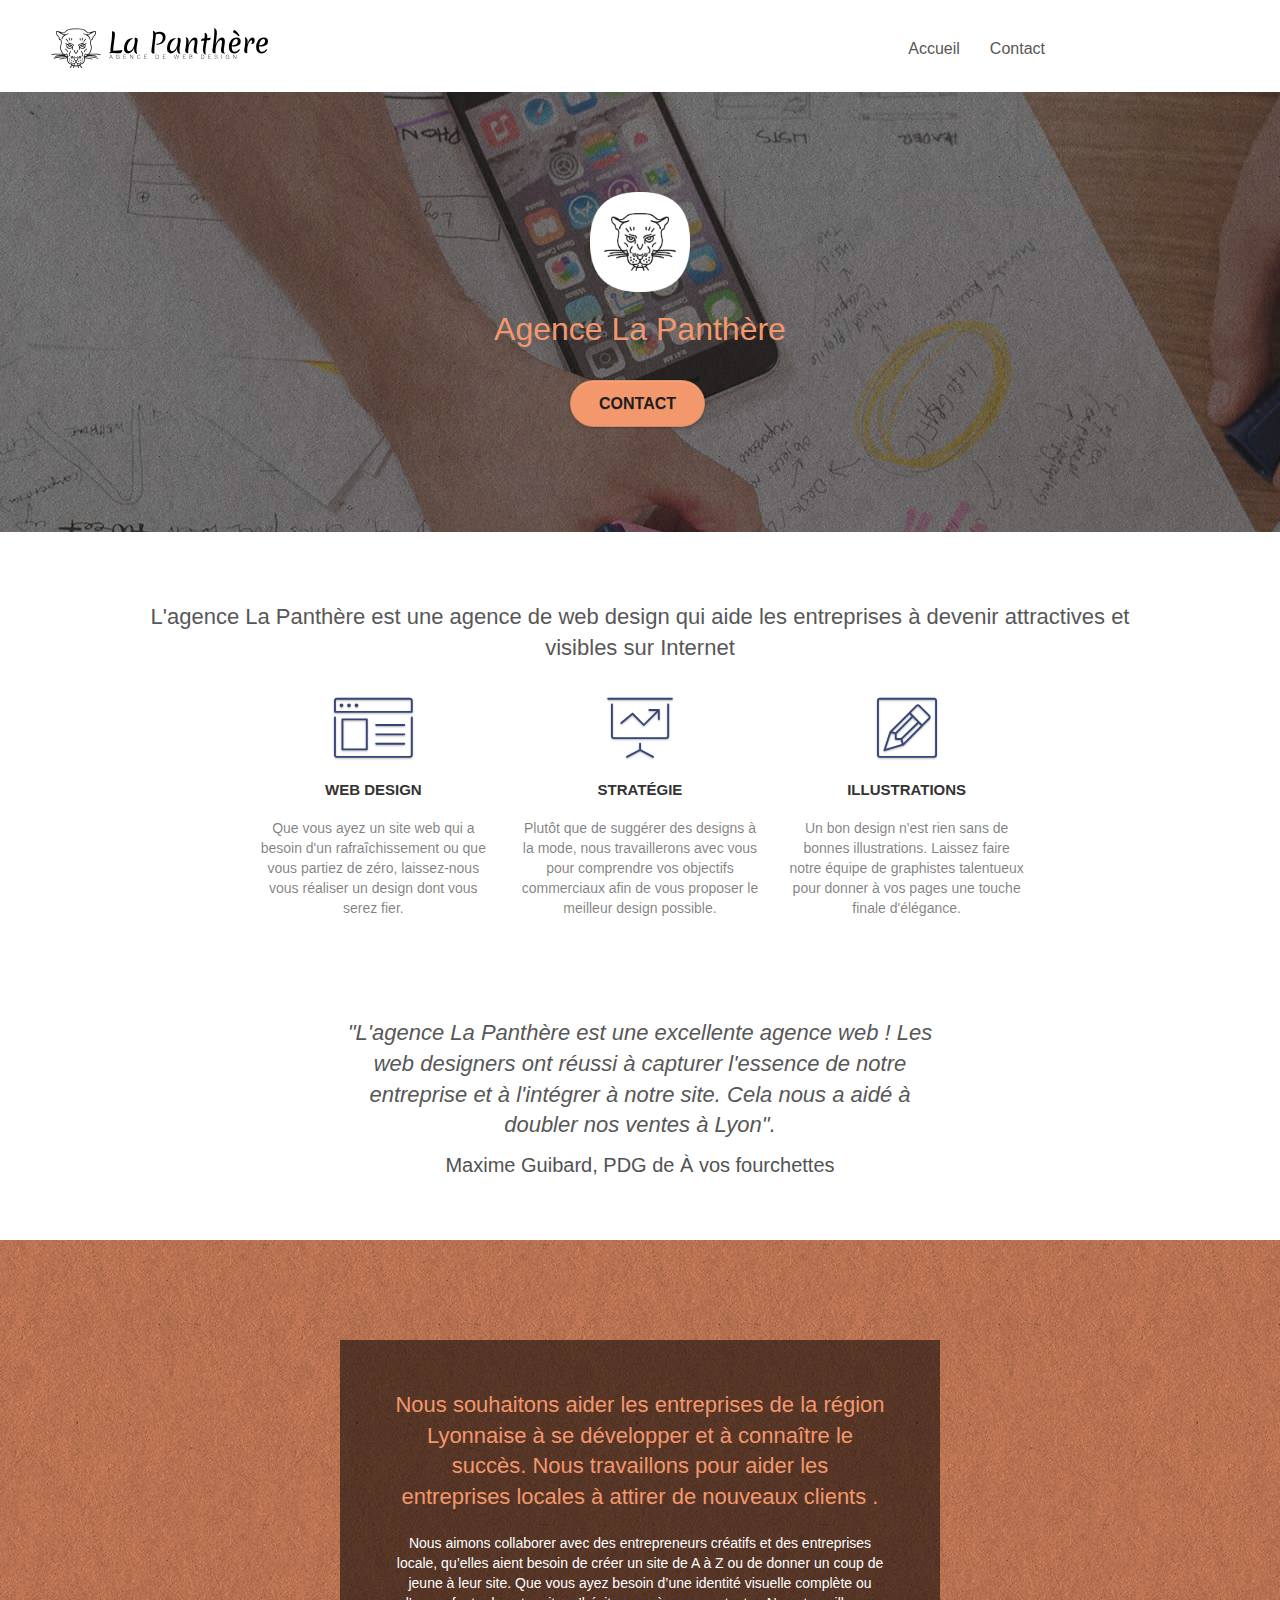
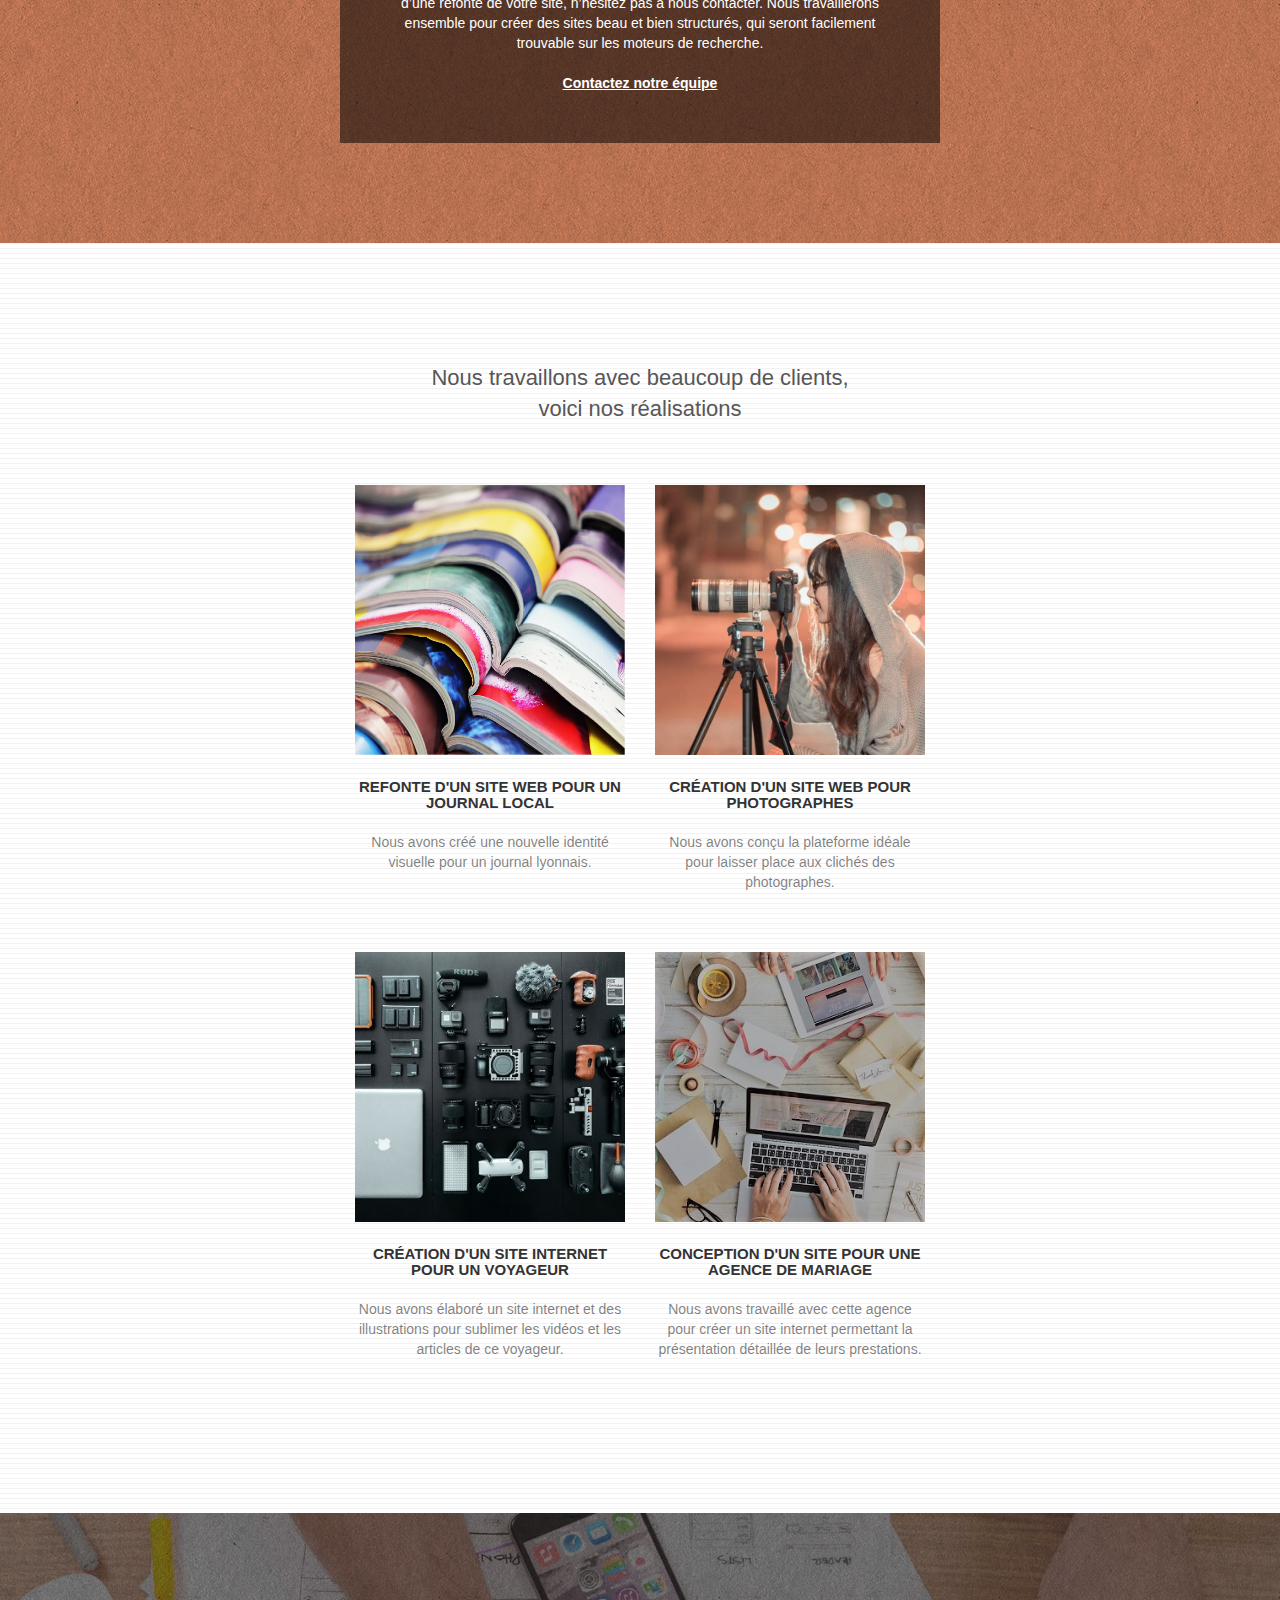
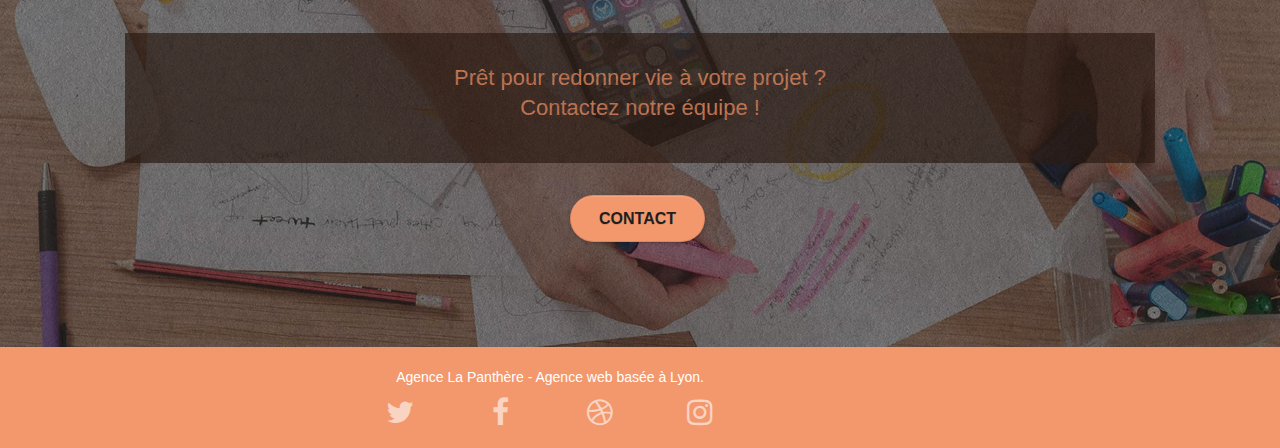
==== index.html @ b7047c0a "image bmt to jpg" ====
<!DOCTYPE html>
<html lang="fr">
<!-- screen - Ajout de la langue cible  -->

<head>
  <meta charset="utf-8" />

  <!-- screen - Ajout mots clés pertinents -->
  <meta name="description"
    content="L'agence de web design La panthère basée à Lyon, aide les entreprises à devenir attractives et visibles sur internet" />
  <!-- screen - Ajout d'une balise de description avec mots clés -->
  <meta name="robots" content="index, follow" />
  <!-- screen - Ajout de la balise robots pour l'index -->
  <meta name="viewport" content="width=device-width, initial-scale=1.0, viewport-fit=cover" />
  <link rel="shortcut icon" type="image/png" href="favicon.jpg" />

  <link rel="stylesheet" type="text/css" href="./css/bootstrap.css" />
  <link rel="stylesheet" type="text/css" href="./css/font-awesome.css" />
  <link rel="stylesheet" type="text/css" href="./css/et-line.css" />
  <link rel="stylesheet" type="text/css" href="style.css" />
  <!-- screen - Link .css en dernier -->

  <script async src="./js/jquery-2.1.0.js"></script>
  <script async src="./js/bootstrap.js"></script>
  <script async src="./js/blocs.js"></script>
  <script async src="./js/jquery.touchSwipe.js" defer></script>
  <script async src="./js/gmaps.js"></script>

  <title>La panthère - Agence web design Lyon</title>
  <!-- screen - Ajout d'un titre avec un mot clé -->

  <!-- Analytics -->

  <!-- Analytics END -->
</head>

<body>
  <!-- Principal conteneur -->
  <div class="page-container ">
    <!-- bloc-0 -->
    <div class="bloc bgc-white l-bloc" id="bloc-0">
      <div class="container bloc-sm">
        <nav class="navbar row">
          <div class="navbar-header">
            <!-- screen - Supression des mots clé écrits en minuscules : blackhat -->
            <a class="navbar-brand" href="index.html"><img src="img/agence-la-panthere-monochrome.svg"
                alt="logo de l'agence web design la Panthère à Lyon" height="40" /></a>
            <!-- screen - Supression des mots clé écrits en minuscules : blackhat -->
            <button id="nav-toggle" type="button" class="ui-navbar-toggle navbar-toggle" data-toggle="collapse"
              data-target=".navbar-1">
              <span class="sr-only">Toggle navigation</span><span class="icon-bar"></span><span
                class="icon-bar"></span><span class="icon-bar"></span>
            </button>
          </div>
          <div class="collapse navbar-collapse navbar-1 special-dropdown-nav">
            <ul class="site-navigation nav navbar-nav">
              <li>
                <a href="index.html">Accueil</a>
              </li>
              <!-- screen - Une li en trop -->
              <li>
                <a href="contact.html">Contact</a>
                <!-- screen - Ajout du nom contact -->
              </li>
            </ul>
          </div>
        </nav>
      </div>
    </div>
    <!-- bloc-0 END -->

    <!-- bloc-1-presentation -->
    <div class="bloc bgc-dark-slate-blue bg-banniere d-bloc bg-t-edge bloc-bg-texture texture-paper b-parallax"
      id="bloc-1-hero">
      <div class="container bloc-lg">
        <div class="row tight-width-whitespace">
          <div class="col-sm-12">
            <img src="img/logo.png" class="center-block image-resize-mode" width="100"
              alt="Logo de l'agence web design la panthère" />
            <!-- screen - modification du alt du logo, mots clés pertient -->
            <h1 class="text-center hero-bloc-text tc-white">
              Agence La Panthère
            </h1>
            <div class="text-center">
              <a href="contact.html" class="btn btn-lg btn-clean btn-rd cta-hero btn-atomic-tangerine"
                id="cta-hero">Contact</a>
            </div>
          </div>
        </div>
      </div>
    </div>
    <!-- bloc-1-presentation END -->

    <!-- bloc-2-services -->
    <div class="bloc bgc-white l-bloc" id="bloc-2-services">
      <div class="container bloc-md">
        <div class="row">
          <div class="col-sm-12 text-center">
            <h2>
              L'agence La Panthère est une agence de web design qui aide les
              entreprises à devenir attractives et visibles sur Internet
            </h2>
            <!-- screen - Supression de l'image texte et ajout d'un h2 -->
          </div>
        </div>
        <div class="row voffset-lg med-width-whitespace">
          <div class="col-sm-4">
            <div class="text-center">
              <span class="et-icon-browser sm-shadow icon-dark-slate-blue icons icon-lg"></span>
            </div>
            <h3 class="mg-md text-center">Web design</h3>
            <p class="text-center">
              Que vous ayez un site web qui a besoin d'un rafraîchissement ou
              que vous partiez de zéro, laissez-nous vous réaliser un design
              dont vous serez fier.
            </p>
          </div>
          <div class="col-sm-4">
            <div class="text-center">
              <span class="et-icon-presentation sm-shadow icon-dark-slate-blue icons icon-lg"></span>
            </div>
            <h3 class="mg-md text-center">Stratégie</h3>
            <p class="text-center">
              Plutôt que de suggérer des designs à la mode, nous travaillerons
              avec vous pour comprendre vos objectifs commerciaux afin de vous
              proposer le meilleur design possible.<br />
            </p>
          </div>
          <div class="col-sm-4">
            <div class="text-center">
              <span class="et-icon-edit sm-shadow icon-dark-slate-blue icons icon-lg"></span>
            </div>
            <h3 class="mg-md text-center">Illustrations</h3>
            <p class="text-center">
              Un bon design n'est rien sans de bonnes illustrations. Laissez
              faire notre équipe de graphistes talentueux pour donner à vos
              pages une touche finale d'élégance.
            </p>
          </div>
        </div>
        <div class="row voffset-lg voffset">
          <div class="col-xs-12 col-md-8 col-md-offset-2 text-center">
            <blockquote>
              "L'agence La Panthère est une excellente agence web ! Les web
              designers ont réussi à capturer l'essence de notre entreprise et
              à l'intégrer à notre site. Cela nous a aidé à doubler nos ventes
              à Lyon".
            </blockquote>
            <p class="citation">Maxime Guibard, PDG de À vos fourchettes</p>
          </div>
        </div>
      </div>
    </div>
    <!-- bloc-2-services END -->

    <!-- bloc-3-what-i-do -->
    <div class="bloc tc-white bgc-atomic-tangerine bg-presentation d-bloc bloc-bg-texture texture-paper b-parallax"
      id="bloc-3-what-i-do">
      <div class="container bloc-lg">
        <div class="row tight-width-whitespace black-background">
          <div class="col-sm-12">
            <h2 class="mg-md text-center tc-white">
              Nous souhaitons aider les entreprises de la région Lyonnaise à
              se développer et à connaître le succès. Nous travaillons pour
              aider les entreprises locales à attirer de nouveaux clients .<br />
            </h2>
            <p class="text-center white">
              Nous aimons collaborer avec des entrepreneurs créatifs et des
              entreprises locale, qu’elles aient besoin de créer un site de A
              à Z ou de donner un coup de jeune à leur site. Que vous ayez
              besoin d’une identité visuelle complète ou d’une refonte de
              votre site, n’hésitez pas à nous contacter. Nous travaillerons
              ensemble pour créer des sites beau et bien structurés, qui
              seront facilement trouvable sur les moteurs de recherche.
              <br /><br /><a class="ltc-white bold-link" href="page2.html">Contactez notre équipe</a><br />
            </p>
          </div>
        </div>
      </div>
    </div>
    <!-- bloc-3-what-i-do END -->

    <!-- bloc-4-portfolio -->
    <div class="bloc bgc-white bg-lines-h2-bg bg-repeat l-bloc" id="bloc-4-portfolio">
      <div class="container bloc-lg">
        <div class="row">
          <div class="col-sm-12 text-center">
            <h2>
              Nous travaillons avec beaucoup de clients,<br />
              voici nos réalisations
            </h2>
          </div>
        </div>
        <div class="row tight-width-whitespace portfolio-row">
          <div class="col-sm-6">
            <a href="#" data-lightbox="img/1.jpg" data-gallery-id="gallery-1"
              data-caption="Refonte d'un site web pour un journal local" data-frame="snapshot-lb"><img src="img/1.jpg"
                alt="Image d'une de nos réalisations, refonte d'un site web pour un journal local"
                class="img-responsive portfolio-thumb" /></a>
            <!-- screen - modification du alt -->
            <h3 class="mg-md text-center">
              Refonte d'un site web pour un journal local
            </h3>
            <p class="text-center">
              Nous avons créé une nouvelle identité visuelle pour un journal
              lyonnais.
            </p>
          </div>
          <div class="col-sm-6">
            <a href="#" data-lightbox="img/2.jpg" data-gallery-id="gallery-1"
              data-caption="Création d'un site web pour photographes" data-frame="snapshot-lb"><img src="img/2.jpg"
                class="img-responsive portfolio-thumb"
                alt="Image de l'une de nos réalisations, création d'un site web pour photographes" /></a>
            <h3 class="mg-md text-center">
              Création d'un site web pour photographes
            </h3>
            <p class="text-center">
              Nous avons conçu la plateforme idéale pour laisser place aux
              clichés des photographes.
            </p>
          </div>
        </div>
        <div class="row tight-width-whitespace portfolio-row">
          <div class="col-sm-6">
            <a href="#" data-lightbox="img/3.jpg" data-gallery-id="gallery-1"
              data-caption="Création d'un site internet pour un voyageur" data-frame="snapshot-lb"><img src="img/3.jpg"
                class="img-responsive portfolio-thumb"
                alt="Image de l'une de nos réalisations, création d'un site web pour voyageur" /></a>
            <h3 class="mg-md text-center">
              Création d'un site internet pour un voyageur
            </h3>
            <p class="text-center">
              Nous avons élaboré un site internet et des illustrations pour
              sublimer les vidéos et les articles de ce voyageur.
            </p>
          </div>
          <div class="col-sm-6">
            <a href="#" data-lightbox="img/4.jpg" data-gallery-id="gallery-1"
              data-caption="Conception d'un site pour une agence de mariage" data-frame="snapshot-lb"><img
                src="img/4.jpg" class="img-responsive portfolio-thumb"
                alt="Image de l'une de nos créations, conception d'un site pour une agence de mariage" /></a>
            <h3 class="mg-md text-center">
              Conception d'un site pour une agence de mariage
            </h3>
            <p class="text-center">
              Nous avons travaillé avec cette agence pour créer un site
              internet permettant la présentation détaillée de leurs
              prestations.
            </p>
          </div>
        </div>
      </div>
    </div>
    <!-- bloc-4-portfolio END -->

    <!-- bloc-5-cta -->
    <div class="bloc bgc-dark-slate-blue bg-banniere d-bloc bloc-bg-texture texture-paper" id="bloc-5-cta">
      <div class="container bloc-lg">
        <div class="row">
          <h2 class="mg-md-bottom text-center tc-white">
            Prêt pour redonner vie à votre projet ?<br />Contactez notre
            équipe !
          </h2>
          <div class="col-sm-12 text-center">
            <a href="contact.html" class="btn btn-atomic-tangerine btn-clean btn-rd btn-lg cta-hero">Contact</a>
          </div>
        </div>
      </div>
    </div>
    <!-- bloc-5-cta END -->

    <!-- Footer - bloc-8 -->
    <div class="bloc bgc-atomic-tangerine d-bloc" id="bloc-8">
      <div class="container bloc-sm">
        <div class="row">
          <div class="col-sm-12">
            <p class="text-center white">
              Agence La Panthère - Agence web basée à Lyon.<br />
            </p>
            <div class="row row-no-gutters social">
              <div class="col-sm-3">
                <div class="text-center">
                  <a class="social" href="https://twitter.com"><span class="fa fa-twitter icon-md"></span></a>
                  <!-- screen - lien vers twitter-->
                </div>
              </div>
              <div class="col-sm-3">
                <div class="text-center">
                  <a class="social" href="https://www.facebook.com/"><span class="fa fa-facebook icon-md"></span></a>
                  <!-- screen - lien vers fb -->
                </div>
              </div>
              <div class="col-sm-3">
                <div class="text-center">
                  <a class="social" href="https://dribbble.com/"><span class="fa fa-dribbble icon-md"></span></a>
                </div>
              </div>
              <div class="col-sm-3">
                <div class="text-center">
                  <a class="social" href="https://www.instagram.com"><span class="fa fa-instagram icon-md"></span></a>
                </div>
              </div>
              <!-- Supression div mot clé caché dans la couleur blackhat -->
            </div>
            <!-- Supression de tous les liens inutiles, trop de liens non pertient nuise au référencement -->
          </div>
        </div>
      </div>
    </div>
  </div>
  <!-- Footer - bloc-8 END -->

  <!-- Principal conteneur END -->
</body>

</html>
---- css/et-line.css ----
@font-face {
    font-family: et-line;
    src: url(../fonts/et-line.eot);
    src: url(../fonts/et-line.eot?#iefix) format('embedded-opentype'), url(../fonts/et-line.woff) format('woff'), url(../fonts/et-line.ttf) format('truetype'), url(../fonts/et-line.svg#et-line) format('svg');
    font-weight: 400;
    font-style: normal
}

.et-icon-adjustments,
.et-icon-alarmclock,
.et-icon-anchor,
.et-icon-aperture,
.et-icon-attachment,
.et-icon-bargraph,
.et-icon-basket,
.et-icon-beaker,
.et-icon-bike,
.et-icon-book-open,
.et-icon-briefcase,
.et-icon-browser,
.et-icon-calendar,
.et-icon-camera,
.et-icon-caution,
.et-icon-chat,
.et-icon-circle-compass,
.et-icon-clipboard,
.et-icon-clock,
.et-icon-cloud,
.et-icon-compass,
.et-icon-desktop,
.et-icon-dial,
.et-icon-document,
.et-icon-documents,
.et-icon-download,
.et-icon-dribbble,
.et-icon-edit,
.et-icon-envelope,
.et-icon-expand,
.et-icon-facebook,
.et-icon-flag,
.et-icon-focus,
.et-icon-gears,
.et-icon-genius,
.et-icon-gift,
.et-icon-global,
.et-icon-globe,
.et-icon-googleplus,
.et-icon-grid,
.et-icon-happy,
.et-icon-hazardous,
.et-icon-heart,
.et-icon-hotairballoon,
.et-icon-hourglass,
.et-icon-key,
.et-icon-laptop,
.et-icon-layers,
.et-icon-lifesaver,
.et-icon-lightbulb,
.et-icon-linegraph,
.et-icon-linkedin,
.et-icon-lock,
.et-icon-magnifying-glass,
.et-icon-map,
.et-icon-map-pin,
.et-icon-megaphone,
.et-icon-mic,
.et-icon-mobile,
.et-icon-newspaper,
.et-icon-notebook,
.et-icon-paintbrush,
.et-icon-paperclip,
.et-icon-pencil,
.et-icon-phone,
.et-icon-picture,
.et-icon-pictures,
.et-icon-piechart,
.et-icon-presentation,
.et-icon-pricetags,
.et-icon-printer,
.et-icon-profile-female,
.et-icon-profile-male,
.et-icon-puzzle,
.et-icon-quote,
.et-icon-recycle,
.et-icon-refresh,
.et-icon-ribbon,
.et-icon-rss,
.et-icon-sad,
.et-icon-scissors,
.et-icon-scope,
.et-icon-search,
.et-icon-shield,
.et-icon-speedometer,
.et-icon-strategy,
.et-icon-streetsign,
.et-icon-tablet,
.et-icon-target,
.et-icon-telescope,
.et-icon-toolbox,
.et-icon-tools,
.et-icon-tools-2,
.et-icon-trophy,
.et-icon-tumblr,
.et-icon-twitter,
.et-icon-upload,
.et-icon-video,
.et-icon-wallet,
.et-icon-wine {
    font-family: et-line;
    speak: none;
    font-style: normal;
    font-weight: 400;
    font-variant: normal;
    text-transform: none;
    line-height: 1;
    -webkit-font-smoothing: antialiased;
    -moz-osx-font-smoothing: grayscale;
    display: inline-block
}

.et-icon-mobile:before {
    content: "\e000"
}

.et-icon-laptop:before {
    content: "\e001"
}

.et-icon-desktop:before {
    content: "\e002"
}

.et-icon-tablet:before {
    content: "\e003"
}

.et-icon-phone:before {
    content: "\e004"
}

.et-icon-document:before {
    content: "\e005"
}

.et-icon-documents:before {
    content: "\e006"
}

.et-icon-search:before {
    content: "\e007"
}

.et-icon-clipboard:before {
    content: "\e008"
}

.et-icon-newspaper:before {
    content: "\e009"
}

.et-icon-notebook:before {
    content: "\e00a"
}

.et-icon-book-open:before {
    content: "\e00b"
}

.et-icon-browser:before {
    content: "\e00c"
}

.et-icon-calendar:before {
    content: "\e00d"
}

.et-icon-presentation:before {
    content: "\e00e"
}

.et-icon-picture:before {
    content: "\e00f"
}

.et-icon-pictures:before {
    content: "\e010"
}

.et-icon-video:before {
    content: "\e011"
}

.et-icon-camera:before {
    content: "\e012"
}

.et-icon-printer:before {
    content: "\e013"
}

.et-icon-toolbox:before {
    content: "\e014"
}

.et-icon-briefcase:before {
    content: "\e015"
}

.et-icon-wallet:before {
    content: "\e016"
}

.et-icon-gift:before {
    content: "\e017"
}

.et-icon-bargraph:before {
    content: "\e018"
}

.et-icon-grid:before {
    content: "\e019"
}

.et-icon-expand:before {
    content: "\e01a"
}

.et-icon-focus:before {
    content: "\e01b"
}

.et-icon-edit:before {
    content: "\e01c"
}

.et-icon-adjustments:before {
    content: "\e01d"
}

.et-icon-ribbon:before {
    content: "\e01e"
}

.et-icon-hourglass:before {
    content: "\e01f"
}

.et-icon-lock:before {
    content: "\e020"
}

.et-icon-megaphone:before {
    content: "\e021"
}

.et-icon-shield:before {
    content: "\e022"
}

.et-icon-trophy:before {
    content: "\e023"
}

.et-icon-flag:before {
    content: "\e024"
}

.et-icon-map:before {
    content: "\e025"
}

.et-icon-puzzle:before {
    content: "\e026"
}

.et-icon-basket:before {
    content: "\e027"
}

.et-icon-envelope:before {
    content: "\e028"
}

.et-icon-streetsign:before {
    content: "\e029"
}

.et-icon-telescope:before {
    content: "\e02a"
}

.et-icon-gears:before {
    content: "\e02b"
}

.et-icon-key:before {
    content: "\e02c"
}

.et-icon-paperclip:before {
    content: "\e02d"
}

.et-icon-attachment:before {
    content: "\e02e"
}

.et-icon-pricetags:before {
    content: "\e02f"
}

.et-icon-lightbulb:before {
    content: "\e030"
}

.et-icon-layers:before {
    content: "\e031"
}

.et-icon-pencil:before {
    content: "\e032"
}

.et-icon-tools:before {
    content: "\e033"
}

.et-icon-tools-2:before {
    content: "\e034"
}

.et-icon-scissors:before {
    content: "\e035"
}

.et-icon-paintbrush:before {
    content: "\e036"
}

.et-icon-magnifying-glass:before {
    content: "\e037"
}

.et-icon-circle-compass:before {
    content: "\e038"
}

.et-icon-linegraph:before {
    content: "\e039"
}

.et-icon-mic:before {
    content: "\e03a"
}

.et-icon-strategy:before {
    content: "\e03b"
}

.et-icon-beaker:before {
    content: "\e03c"
}

.et-icon-caution:before {
    content: "\e03d"
}

.et-icon-recycle:before {
    content: "\e03e"
}

.et-icon-anchor:before {
    content: "\e03f"
}

.et-icon-profile-male:before {
    content: "\e040"
}

.et-icon-profile-female:before {
    content: "\e041"
}

.et-icon-bike:before {
    content: "\e042"
}

.et-icon-wine:before {
    content: "\e043"
}

.et-icon-hotairballoon:before {
    content: "\e044"
}

.et-icon-globe:before {
    content: "\e045"
}

.et-icon-genius:before {
    content: "\e046"
}

.et-icon-map-pin:before {
    content: "\e047"
}

.et-icon-dial:before {
    content: "\e048"
}

.et-icon-chat:before {
    content: "\e049"
}

.et-icon-heart:before {
    content: "\e04a"
}

.et-icon-cloud:before {
    content: "\e04b"
}

.et-icon-upload:before {
    content: "\e04c"
}

.et-icon-download:before {
    content: "\e04d"
}

.et-icon-target:before {
    content: "\e04e"
}

.et-icon-hazardous:before {
    content: "\e04f"
}

.et-icon-piechart:before {
    content: "\e050"
}

.et-icon-speedometer:before {
    content: "\e051"
}

.et-icon-global:before {
    content: "\e052"
}

.et-icon-compass:before {
    content: "\e053"
}

.et-icon-lifesaver:before {
    content: "\e054"
}

.et-icon-clock:before {
    content: "\e055"
}

.et-icon-aperture:before {
    content: "\e056"
}

.et-icon-quote:before {
    content: "\e057"
}

.et-icon-scope:before {
    content: "\e058"
}

.et-icon-alarmclock:before {
    content: "\e059"
}

.et-icon-refresh:before {
    content: "\e05a"
}

.et-icon-happy:before {
    content: "\e05b"
}

.et-icon-sad:before {
    content: "\e05c"
}

.et-icon-facebook:before {
    content: "\e05d"
}

.et-icon-twitter:before {
    content: "\e05e"
}

.et-icon-googleplus:before {
    content: "\e05f"
}

.et-icon-rss:before {
    content: "\e060"
}

.et-icon-tumblr:before {
    content: "\e061"
}

.et-icon-linkedin:before {
    content: "\e062"
}

.et-icon-dribbble:before {
    content: "\e063"
}
---- style.css ----
body {
  margin: 0;
  padding: 0;
  background: #fff;
  overflow-x: hidden;
  -webkit-font-smoothing: antialiased;
  -moz-osx-font-smoothing: grayscale;
}

a,
button {
  transition: all 0.3s ease-in-out;
  outline: none !important;
}

a:hover {
  text-decoration: none;
  cursor: pointer;
}

#page-loading-blocs-notifaction {
  position: fixed;
  top: 0;
  bottom: 0;
  width: 100%;
  z-index: 100000;
  background: #ffffff url("img/pageload-spinner.gif") no-repeat center center;
}

.bloc {
  width: 100%;
  clear: both;
  background: 50% 50% no-repeat;
  padding: 0 50px;
  -webkit-background-size: cover;
  -moz-background-size: cover;
  -o-background-size: cover;
  background-size: cover;
  position: relative;
}

.bloc .container {
  padding-left: 0;
  padding-right: 0;
}

.bloc-lg {
  padding: 100px 50px;
}

.bloc-md {
  padding: 50px;
}

.bloc-sm {
  padding: 20px 50px;
  margin: 0px
}

.bg-center,
.bg-l-edge,
.bg-r-edge,
.bg-t-edge,
.bg-b-edge,
.bg-tl-edge,
.bg-bl-edge,
.bg-tr-edge,
.bg-br-edge,
.bg-repeat {
  -webkit-background-size: auto !important;
  -moz-background-size: auto !important;
  -o-background-size: auto !important;
  background-size: auto !important;
}

.bg-repeat {
  background: repeat;
}

.bg-t-edge {
  background: top no-repeat;
}

.bloc-bg-texture::before {
  content: "";
  background-size: 2px 2px;
  position: absolute;
  top: 0;
  bottom: 0;
  left: 0;
  right: 0;
}

.texture-paper::before {
  background: url("img/texture-paper.png");
  background-size: 280px 280px;
}

.b-parallax {
  background-attachment: fixed;
}

.d-bloc {
  color: rgba(255, 255, 255, 0.7);
}

.d-bloc button:hover {
  color: rgba(255, 255, 255, 0.9);
}

.d-bloc .icon-round,
.d-bloc .icon-square,
.d-bloc .icon-rounded,
.d-bloc .icon-semi-rounded-a,
.d-bloc .icon-semi-rounded-b {
  border-color: rgba(255, 255, 255, 0.9);
}

.d-bloc .divider-h span {
  border-color: rgba(255, 255, 255, 0.2);
}

.d-bloc .a-btn,
.d-bloc .navbar a,
.d-bloc .navbar-brand,
.d-bloc a .icon-sm,
.d-bloc a .icon-md,
.d-bloc a .icon-lg,
.d-bloc a .icon-xl,
.d-bloc h1 a,
.d-bloc h2 a,
.d-bloc h3 a,
.d-bloc h4 a,
.d-bloc h5 a,
.d-bloc h6 a,
.d-bloc p a {
  color: rgba(255, 255, 255, 0.6);
}

.d-bloc .a-btn:hover,
.d-bloc .navbar a:hover,
.d-bloc .navbar-brand:hover,
.d-bloc a:hover .icon-sm,
.d-bloc a:hover .icon-md,
.d-bloc a:hover .icon-lg,
.d-bloc a:hover .icon-xl,
.d-bloc h1 a:hover,
.d-bloc h2 a:hover,
.d-bloc h3 a:hover,
.d-bloc h4 a:hover,
.d-bloc h5 a:hover,
.d-bloc h6 a:hover,
.d-bloc p a:hover {
  color: rgba(255, 255, 255, 1);
}

.d-bloc .navbar-toggle .icon-bar {
  background: rgba(255, 255, 255, 1);
}

.d-bloc .btn-wire,
.d-bloc .btn-wire:hover {
  color: rgba(255, 255, 255, 1);
  border-color: rgba(255, 255, 255, 1);
}

.d-bloc .panel {
  color: black;
}

.d-bloc .panel button:hover {
  color: rgba(0, 0, 0, 0.7);
}

.d-bloc .panel icon {
  border-color: rgba(0, 0, 0, 0.7);
}

.d-bloc .panel .divider-h span {
  border-color: rgba(0, 0, 0, 0.1);
}

.d-bloc .panel .a-btn {
  color: rgba(0, 0, 0, 0.6);
}

.d-bloc .panel .a-btn:hover {
  color: rgba(0, 0, 0, 1);
}

.d-bloc .panel .btn-wire,
.d-bloc .panel .btn-wire:hover {
  color: rgba(0, 0, 0, 0.7);
  border-color: rgba(0, 0, 0, 0.3);
}

.d-bloc .panel,
.l-bloc {
  color: rgba(0, 0, 0, 0.5);
}

.d-bloc .panel button:hover,
.l-bloc button:hover {
  color: rgba(0, 0, 0, 0.7);
}

.l-bloc .icon-round,
.l-bloc .icon-square,
.l-bloc .icon-rounded,
.l-bloc .icon-semi-rounded-a,
.l-bloc .icon-semi-rounded-b {
  border-color: rgba(0, 0, 0, 0.7);
}

.d-bloc .panel .divider-h span,
.l-bloc .divider-h span {
  border-color: rgba(0, 0, 0, 0.1);
}

.d-bloc .panel .a-btn,
.l-bloc .a-btn,
.l-bloc .navbar a,
.l-bloc .navbar-brand,
.l-bloc a .icon-sm,
.l-bloc a .icon-md,
.l-bloc a .icon-lg,
.l-bloc a .icon-xl,
.l-bloc h1 a,
.l-bloc h2 a,
.l-bloc h3 a,
.l-bloc h4 a,
.l-bloc h5 a,
.l-bloc h6 a,
.l-bloc p a {
  color: rgba(0, 0, 0, 0.6);
}

.d-bloc .panel .a-btn:hover,
.l-bloc .a-btn:hover,
.l-bloc .navbar a:hover,
.l-bloc .navbar-brand:hover,
.l-bloc a:hover .icon-sm,
.l-bloc a:hover .icon-md,
.l-bloc a:hover .icon-lg,
.l-bloc a:hover .icon-xl,
.l-bloc h1 a:hover,
.l-bloc h2 a:hover,
.l-bloc h3 a:hover,
.l-bloc h4 a:hover,
.l-bloc h5 a:hover,
.l-bloc h6 a:hover,
.l-bloc p a:hover {
  color: rgba(0, 0, 0, 1);
}

.l-bloc .navbar-toggle .icon-bar {
  color: rgba(0, 0, 0, 0.6);
}

.d-bloc .panel .btn-wire,
.d-bloc .panel .btn-wire:hover,
.l-bloc .btn-wire,
.l-bloc .btn-wire:hover {
  color: rgba(0, 0, 0, 0.7);
  border-color: rgba(0, 0, 0, 0.3);
}

.voffset {
  margin-top: 30px;
}

.voffset-lg {
  margin-top: 80px;
}

.row-no-gutters {
  margin-right: 0;
  margin-left: 0;
}

.row.row-no-gutters>[class^="col-"],
.row.row-no-gutters>[class*=" col-"] {
  padding-right: 0;
  padding-left: 0;
}

#bloc-1-hero h1 {
  font-size: 32px;
}

.navbar {
  margin-bottom: 0;
  z-index: 1;
}

.navbar-brand {
  height: auto;
  padding: 3px 15px;
  font-size: 25px;
  font-weight: normal;
  font-weight: 600;
  line-height: 44px;
}

.navbar-brand img {
  max-height: 200px;
  margin: 0 5px 0 0;
  display: inline;
}

.navbar-brand img[src$="svg"] {
  min-width: 100px;
}

.nav-center .navbar-brand img {
  margin: 0;
}

.navbar .nav {
  padding-top: 2px;
  margin-right: -16px;
  float: right;
  z-index: 1;
}

.nav>li {
  float: left;
  margin-top: 4px;
  font-size: 16px;
}

.navbar-nav .open .dropdown-menu>li>a {
  text-align: inherit;
}

.nav>li a:hover,
.nav>li a:focus {
  background: transparent;
}

.navbar-toggle {
  margin: 10px 10px 0 0;
  border: 0px;
  display: none;
}

/* screen - toggle display none */
.navbar-toggle:hover {
  background: transparent !important;
}

.navbar-toggle .icon-bar {
  background-color: rgba(0, 0, 0, 0.5);
  width: 26px;
}

.nav-invert .navbar .nav {
  float: left;
}

.nav-invert .navbar-header,
.nav-invert .navbar-brand {
  float: right;
  position: relative;
  z-index: 2;
}

@media (min-width: 768px) {
  .site-navigation {
    position: absolute;
    top: 50%;
    right: 20px;
    transform: translate(0, -50%);
    -webkit-transform: translateY(-50%);
  }

  .nav>li .dropdown-menu a,
  .nav>li .dropdown-menu a:hover {
    color: #484848;
  }

  .nav-invert .site-navigation {
    left: 0;
    right: 0;
  }

  .nav-center {
    text-align: center;
  }

  .nav-center .navbar-header {
    width: 100%;
  }

  .nav-center .navbar-header,
  .nav-center .navbar-brand,
  .nav-center .nav>li {
    float: none;
    display: inline-block;
  }

  .nav-center .site-navigation {
    position: relative;
    width: 100%;
    right: 0;
    margin-right: 0px;
    margin-top: 20px;
  }

  .nav-center.mini-nav .navbar-toggle {
    float: none;
    margin: 10px auto 0;
  }
}

.nav>li>.dropdown a {
  background: none !important;
  display: block;
  padding: 14px 15px;
}

nav .caret {
  margin: 0 5px;
}

.dropdown-menu .dropdown-menu {
  top: -8px;
  left: 100%;
}

.dropdown-menu .dropmenu-flow-right {
  top: 100%;
  left: 0;
  margin-left: -1px;
  border-top-left-radius: 0;
  border-top-right-radius: 0;
}

.dropdown-menu .dropdown span {
  border: 4px solid black;
  border-top-color: transparent;
  border-right-color: transparent;
  border-bottom-color: transparent;
  margin: 6px -5px 0 0 !important;
  float: right;
}

.mg-md {
  margin-top: 10px;
  margin-bottom: 20px;
}

.mg-md-bottom {
  padding-top: 30px;
  background-color: rgb(59, 37, 27, 0.7);
  height: 130px;
}

.mg-lg {
  margin-top: 10px;
  margin-bottom: 40px;
}

.btn {
  margin: 0 5px 5px 0;
}

.btn.pull-right {
  margin: 0 0 5px 5px;
}

.btn-d,
.btn-d:hover,
.btn-d:focus {
  color: #fff;
  background: rgba(0, 0, 0, 0.3);
}

button {
  outline: none !important;
}

.btn-rd {
  border-radius: 40px;
}

.btn-clean {
  border: 1px solid rgba(0, 0, 0, 0.08);
  border-bottom-color: rgba(0, 0, 0, 0.1);
  text-shadow: 0 1px 0 rgba(0, 0, 1, 0.1);
  box-shadow: 0 1px 3px rgba(0, 0, 1, 0.25),
    inset 0 1px 0 0 rgba(255, 255, 255, 0.15);
}

.icon-md {
  font-size: 30px !important;
}

.icon-lg {
  font-size: 60px !important;
}

.sm-shadow {
  text-shadow: 0 1px 2px rgba(0, 0, 0, 0.3);
}

.panel-sq,
.panel-sq .panel-heading,
.panel-sq .panel-footer {
  border-radius: 0;
}

.panel-rd {
  border-radius: 30px;
}

.panel-rd .panel-heading {
  border-radius: 29px 29px 0 0;
}

.panel-rd .panel-footer {
  border-radius: 0 0 29px 29px;
}

.form-control {
  border-color: rgba(0, 0, 0, 0.1);
  box-shadow: none;
}

.scrollToTop {
  width: 40px;
  height: 40px;
  position: fixed;
  bottom: 20px;
  right: 20px;
  opacity: 0;
  z-index: 500;
  transition: all 0.3s ease-in-out;
}

.scrollToTop span {
  margin-top: 6px;
}

.showScrollTop {
  font-size: 14px;
  opacity: 1;
}

a[data-lightbox] {
  position: relative;
  display: block;
  text-align: center;
}

a[data-lightbox]:hover::before {
  content: "+";
  font-family: "HelveticaNeue-Light", "Helvetica Neue Light", "Helvetica Neue",
    Helvetica, Arial;
  font-size: 32px;
  width: 50px;
  height: 50px;
  margin-left: -25px;
  border-radius: 50%;
  background: rgba(0, 0, 0, 0.6);
  color: #fff;
  font-weight: 100;
  z-index: 1;
  position: absolute;
  top: 50%;
  transform: translateY(-50%);
  -webkit-transform: translateY(-50%);
}

a[data-lightbox]:hover img {
  opacity: 0.6;
  -webkit-animation-fill-mode: none;
  animation-fill-mode: none;
}

#lightbox-modal {
  display: flex;
  align-items: center;
}

#lightbox-modal .modal-dialog {
  width: 90%;
  max-width: 900px;
  margin: 0 auto 0;
}

#lightbox-modal .modal-dialog img {
  max-height: 90vh;
  margin: 0 auto;
}

.lightbox-caption {
  padding: 20px;
  color: #fff;
  background: rgba(0, 0, 0, 0.5);
  position: absolute;
  left: 15px;
  right: 15px;
  bottom: 5px;
}

.close-lightbox {
  color: #fff;
  font-size: 30px;
  position: absolute;
  top: 20px;
  right: 20px;
  z-index: 20;
  background: rgba(0, 0, 0, 0.5);
  border: none;
  line-height: 30px;
  padding: 0 9px 5px;
  opacity: 0.3;
}

.close-lightbox:hover,
.next-lightbox:hover,
.prev-lightbox:hover {
  opacity: 1;
  color: #fff;
}

.next-lightbox,
.prev-lightbox {
  font-size: 20px;
  color: rgba(255, 255, 255, 0.9);
  background: rgba(0, 0, 0, 0.5);
  transition: all 0.2s ease-in-out;
  position: absolute;
  top: 45%;
  z-index: 1;
  opacity: 0.4;
}

.next-lightbox {
  padding: 6px 8px 1px 13px;
  right: 25px;
}

.prev-lightbox {
  padding: 6px 13px 1px 10px;
  left: 25px;
}

.snapshot-lb .modal-body {
  padding-bottom: 45px;
}

.snapshot-lb .lightbox-caption {
  padding: 0;
  color: rgba(0, 0, 0, 0.5);
  background: none;
}

h1,
h2,
h3,
h4,
h5,
h6,
label,
blockquote,
.btn,
a {
  font-family: "helvetica";
  font-weight: 400;
  color: #575757 !important;
}

.container {
  max-width: 1000px;

}

.hero-bloc-text {
  font-size: 38px;
}

.hero-bloc-text-sub {
  font-size: 36px;
}

.statement-bloc-text {
  line-height: 26px;
  font-style: italic;
  font-size: 20px;
  text-align: center;
  font-weight: lighter;
  max-width: 520px;
  margin: auto auto auto auto;
}

p {
  font-size: 14px;
}

/* font size de 12px minimum */
.tight-width-whitespace {
  max-width: 600px;
  margin: auto auto auto auto;
}

.h1 {
  font-size: 20px;
  font-family: "Open Sans";
}

.cta-hero {
  margin-top: 22px;
  color: #ffffff !important;
  text-transform: uppercase;
  padding: 12px 28px 12px 28px;
  font-size: 16px;
  font-weight: 700;
}

.social {
  max-width: 400px;
  margin: auto auto auto auto;
}

h2,
blockquote {
  font-size: 22px;
  line-height: 1.4em;
}

blockquote {
  border-left: transparent;
  font-style: italic;
  margin-bottom: 0px;
}

.citation {
  font-size: 20px;
  font-weight: 200;
  color: #525252;
}

h3 {
  font-size: 15px;
  text-transform: uppercase;
  font-weight: 700;
  color: #333333 !important;
}

.med-width-whitespace {
  max-width: 800px;
  margin: auto auto auto auto;
  box-shadow: 0px 0px 0px #000000;
}

h1 {
  color: #333333 !important;
}

h4 {
  color: #333333 !important;
}

.icons {
  margin-bottom: 14px;
  margin-top: 24px;
}

.white {
  color: #ffffff !important;
}

.portfolio-thumb {
  margin-bottom: 24px;
}

.portfolio-row {
  margin-bottom: 44px;
  margin-top: 50px;
}

.avatar {
  box-shadow: 0px 4px 9px rgba(0, 0, 0, 0.3);
}

.black-background {
  background-color: rgba(59, 37, 27, 0.7);
  padding: 40px 40px 40px 40px;
}

/* screen - amélioration du contrast */
.bold-link {
  font-weight: 900;
  text-decoration: underline !important;
}

.bgc-white {
  background-color: #ffffff;
}

.bgc-dark-slate-blue {
  background-color: #364577;
}

.bgc-atomic-tangerine {
  background-color: #f3976c;
}

.tc-white {
  color: #f3976c !important;
}

.btn-atomic-tangerine {
  background: #f3976c;
  color: #1f1f1f !important;
}

/* screen - Amélioration du contrast */
.btn-atomic-tangerine:hover {
  background: #ff8349 !important;
  color: #424242 !important;
}

.ltc-white {
  color: #ffffff !important;
}

.ltc-white:hover {
  color: #cccccc !important;
}

.ltc-atomic-tangerine {
  color: #f3976c !important;
}

.ltc-atomic-tangerine:hover {
  color: #c27956 !important;
}

.icon-dark-slate-blue {
  color: #364577 !important;
  border-color: #364577 !important;
}

.bg-dots-bg {
  background-image: url("img/dots-bg.png");
}

.bg-lines-h2-bg {
  background-image: url("img/lines-h2-bg.png");
}

.bg-banniere {
  background-image: url("img/agence-la-panthere.jpg");
}

.bg-presentation {
  background-image: url("img/image-de-presentation.jpg");
}

/* screen - changement format de l'image de bmp à jpg */
@media (max-width: 1024px) {
  .bloc {
    padding-left: 20px;
    padding-right: 20px;
  }

  .bloc.full-width-bloc,
  .bloc-tile-2.full-width-bloc .container,
  .bloc-tile-3.full-width-bloc .container,
  .bloc-tile-4.full-width-bloc .container {
    padding-left: 0;
    padding-right: 0;
  }
}

@media (max-width: 992px) and (min-width: 768px) {
  .navbar .nav {
    max-width: 80%;
  }

  .nav-center.navbar .nav {
    max-width: 100%;
  }
}

@media only screen and (min-width: 768px) and (max-width: 1024px) and (orientation: landscape) {
  .b-parallax {
    background-attachment: scroll;
  }
}

@media only screen and (min-width: 1024px) and (max-width: 1366px) and (-webkit-min-device-pixel-ratio: 1.5) {
  .b-parallax {
    background-attachment: scroll;
  }
}

@media (max-width: 991px) {
  .container {
    width: 100%;
  }

  .b-parallax {
    background-attachment: scroll;
  }

  .page-container,
  #hero-bloc {
    overflow-x: hidden;
    position: relative;
  }

  .bloc {
    /* padding-left: constant(safe-area-inset-left);
    padding-right: constant(safe-area-inset-right); */
  }

  .bloc-group,
  .bloc-group .bloc {
    display: block;
    width: 100%;
  }

  .bloc-fill-screen .fill-bloc-top-edge,
  .bloc-fill-screen .fill-bloc-bottom-edge {
    padding: 0 20px;
    /* padding-left: constant(safe-area-inset-left);
    padding-right: constant(safe-area-inset-right); */
  }
}

@media (max-width: 767px) {
  .page-container {
    overflow-x: hidden;
    position: relative;
  }

  h1,
  h2,
  h3,
  h4,
  h5,
  h6,
  p,
  #disqus_thread {
    padding-left: 10px !important;
    padding-right: 10px !important;
  }

  .b-parallax {
    background-attachment: scroll;
  }

  .navbar .nav {
    padding-top: 0;
    border-top: 1px solid rgba(0, 0, 0, 0.2);
    float: none !important;
  }

  .navbar.row {
    margin-left: 0;
    margin-right: 0;
  }

  .site-navigation {
    position: inherit;
    transform: none;
    -webkit-transform: none;
    -ms-transform: none;
  }

  .nav>li {
    margin-top: 0;
    border-bottom: 1px solid rgba(0, 0, 0, 0.1);
    background: rgba(0, 0, 0, 0.05);
    text-align: left;
    padding-left: 15px;
    width: 100%;
  }

  .nav>li:hover {
    background: rgba(0, 0, 0, 0.08);
  }

  .dropdown .dropdown a .caret {
    float: none;
    margin: 5px 0 0 10px !important;
    border: 4px solid black;
    border-bottom-color: transparent;
    border-right-color: transparent;
    border-left-color: transparent;
  }

  #hero-bloc .navbar .nav {
    background: rgba(0, 0, 0, 0.8);
  }

  #hero-bloc .navbar .nav a {
    color: rgba(255, 255, 255, 0.6);
  }

  .hero {
    padding: 50px 0;
  }

  .hero-nav {
    left: -1px;
    right: -1px;
  }

  .navbar-collapse {
    padding: 0;
    overflow-x: hidden;
    -webkit-box-shadow: none;
    box-shadow: none;
  }

  .navbar-brand img {
    max-height: 40px;
    width: auto;
  }

  .nav-invert .navbar-header {
    float: none;
    width: 100%;
  }

  .nav-invert .navbar-toggle {
    float: left;
    margin-left: 10px;
  }

  .bloc {
    padding-left: 0;
    padding-right: 0;
  }

  .bloc-xxl,
  .bloc-xl,
  .bloc-lg {
    padding: 40px 0;
  }

  .bloc-sm,
  .bloc-md {
    padding-left: 0;
    padding-right: 0;
  }

  .bloc-tile-2 .container,
  .bloc-tile-3 .container,
  .bloc-tile-4 .container,
  .bloc-fill-screen .fill-bloc-top-edge,
  .bloc-fill-screen .fill-bloc-bottom-edge {
    padding-left: 0;
    padding-right: 0;
  }

  .a-block {
    padding: 0 10px;
  }

  .btn-dwn {
    display: none;
  }

  .voffset {
    margin-top: 5px;
  }

  .voffset-md {
    margin-top: 20px;
  }

  .voffset-lg {
    margin-top: 30px;
  }

  form {
    padding: 5px;
  }

  .close-lightbox {
    display: inline-block;
  }

  .blocsapp-device-iphone5 {
    background-size: 216px 425px;
    padding-top: 60px;
    width: 216px;
    height: 425px;
  }

  .blocsapp-device-iphone5 img {
    width: 180px;
    height: 320px;
  }
}

@media (max-width: 400px) {
  .bloc {
    padding-left: 0;
    padding-right: 0;
  }
}

@media (max-width: 767px) {
  .bloc-mob-center-text {
    text-align: center;
  }
}
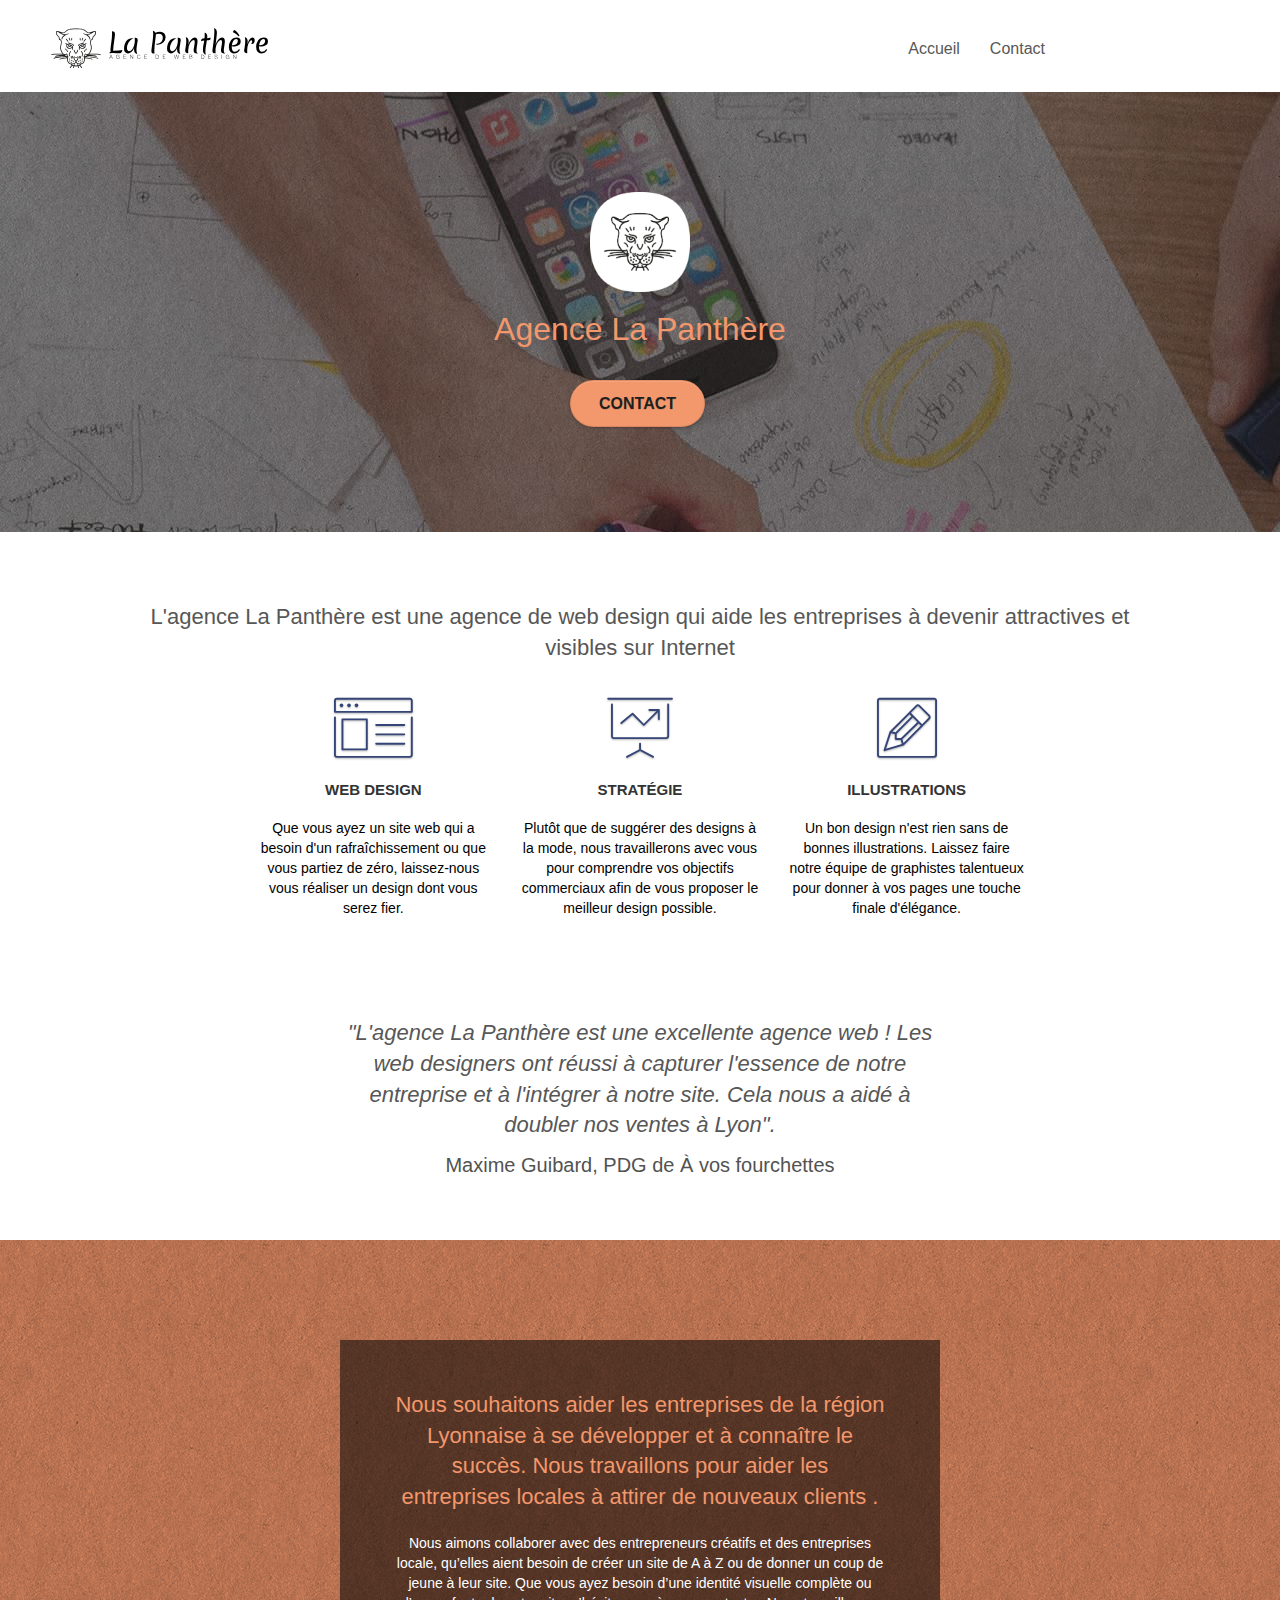
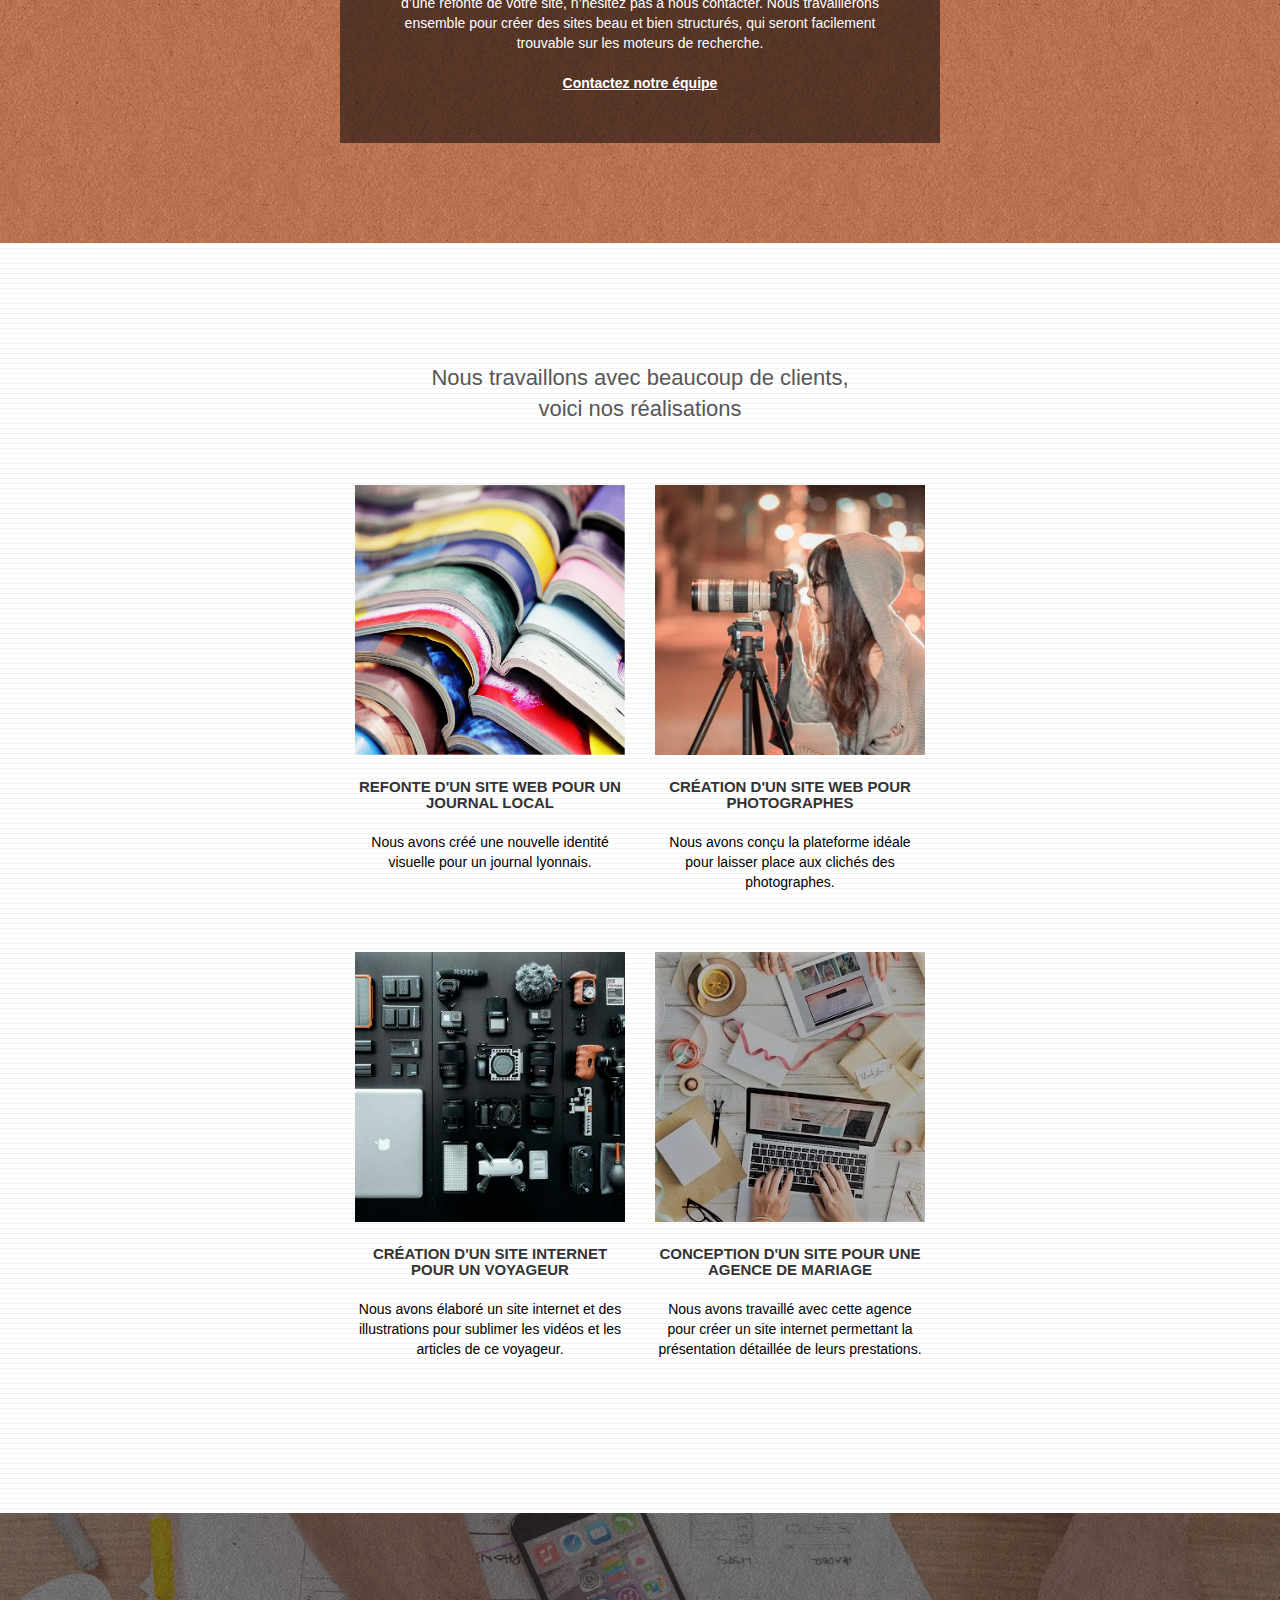
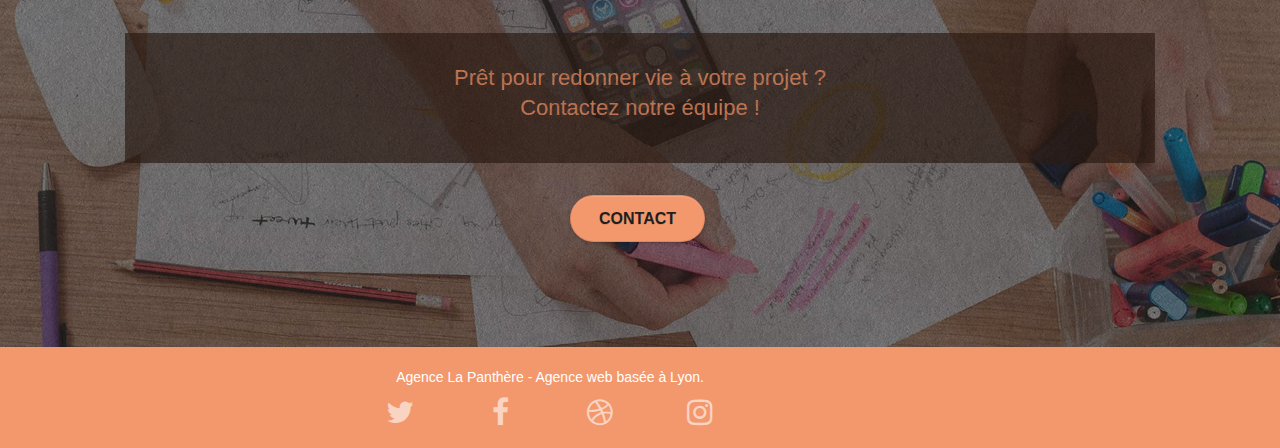
==== commit 136445e4: "couleur des paragraphes" ====
--- a/index.html
+++ b/index.html
@@ -193,8 +193,8 @@
         </div>
         <div class="row tight-width-whitespace portfolio-row">
           <div class="col-sm-6">
-            <a href="#" data-lightbox="img/1.jpg" data-gallery-id="gallery-1"
-              data-caption="Refonte d'un site web pour un journal local" data-frame="snapshot-lb"><img src="img/1.jpg"
+            <a href="#" data-lightbox="img/1.png" data-gallery-id="gallery-1"
+              data-caption="Refonte d'un site web pour un journal local" data-frame="snapshot-lb"><img src="img/1.png"
                 alt="Image d'une de nos réalisations, refonte d'un site web pour un journal local"
                 class="img-responsive portfolio-thumb" /></a>
             <!-- screen - modification du alt -->
@@ -207,8 +207,8 @@
             </p>
           </div>
           <div class="col-sm-6">
-            <a href="#" data-lightbox="img/2.jpg" data-gallery-id="gallery-1"
-              data-caption="Création d'un site web pour photographes" data-frame="snapshot-lb"><img src="img/2.jpg"
+            <a href="#" data-lightbox="img/2.png" data-gallery-id="gallery-1"
+              data-caption="Création d'un site web pour photographes" data-frame="snapshot-lb"><img src="img/2.png"
                 class="img-responsive portfolio-thumb"
                 alt="Image de l'une de nos réalisations, création d'un site web pour photographes" /></a>
             <h3 class="mg-md text-center">
@@ -222,8 +222,8 @@
         </div>
         <div class="row tight-width-whitespace portfolio-row">
           <div class="col-sm-6">
-            <a href="#" data-lightbox="img/3.jpg" data-gallery-id="gallery-1"
-              data-caption="Création d'un site internet pour un voyageur" data-frame="snapshot-lb"><img src="img/3.jpg"
+            <a href="#" data-lightbox="img/3.png" data-gallery-id="gallery-1"
+              data-caption="Création d'un site internet pour un voyageur" data-frame="snapshot-lb"><img src="img/3.png"
                 class="img-responsive portfolio-thumb"
                 alt="Image de l'une de nos réalisations, création d'un site web pour voyageur" /></a>
             <h3 class="mg-md text-center">
@@ -235,9 +235,9 @@
             </p>
           </div>
           <div class="col-sm-6">
-            <a href="#" data-lightbox="img/4.jpg" data-gallery-id="gallery-1"
+            <a href="#" data-lightbox="img/4.png" data-gallery-id="gallery-1"
               data-caption="Conception d'un site pour une agence de mariage" data-frame="snapshot-lb"><img
-                src="img/4.jpg" class="img-responsive portfolio-thumb"
+                src="img/4.png" class="img-responsive portfolio-thumb"
                 alt="Image de l'une de nos créations, conception d'un site pour une agence de mariage" /></a>
             <h3 class="mg-md text-center">
               Conception d'un site pour une agence de mariage
--- a/style.css
+++ b/style.css
@@ -196,7 +196,7 @@
 
 .d-bloc .panel,
 .l-bloc {
-  color: rgba(0, 0, 0, 0.5);
+  color: black;
 }
 
 .d-bloc .panel button:hover,
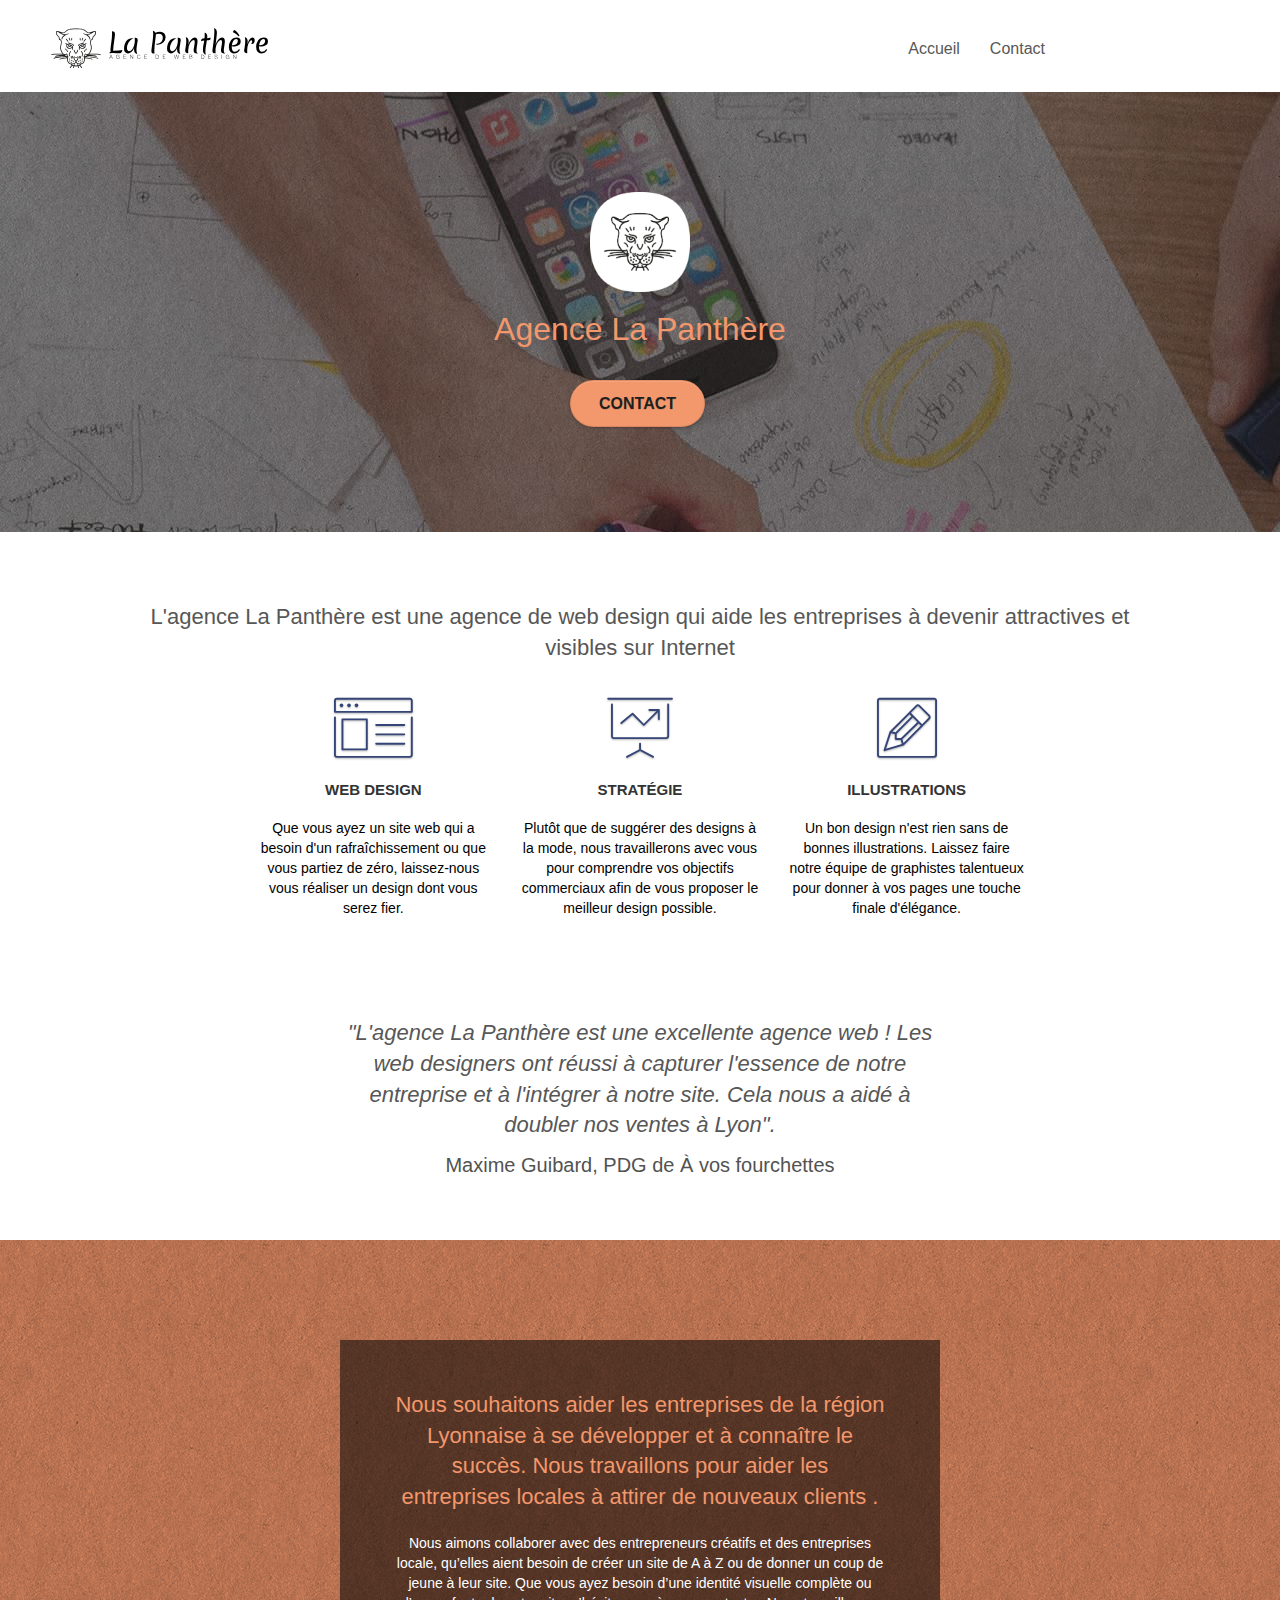
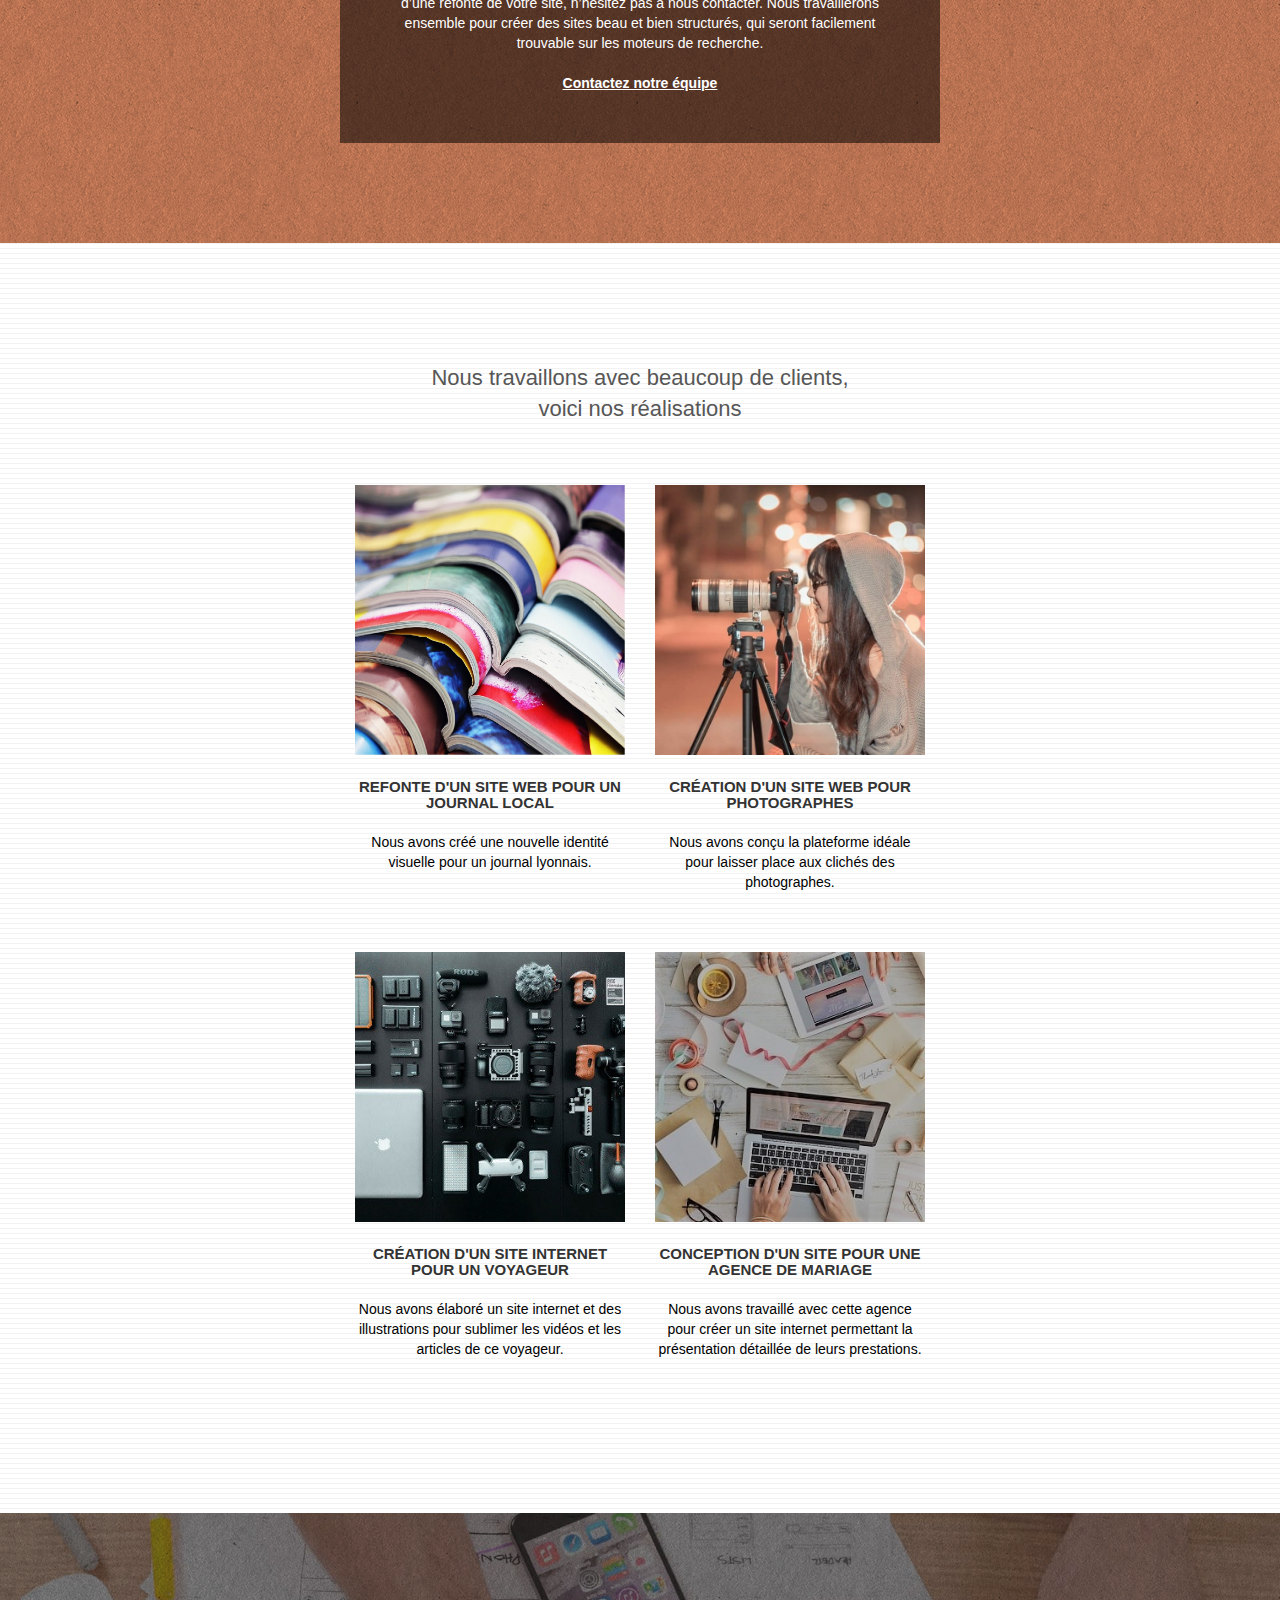
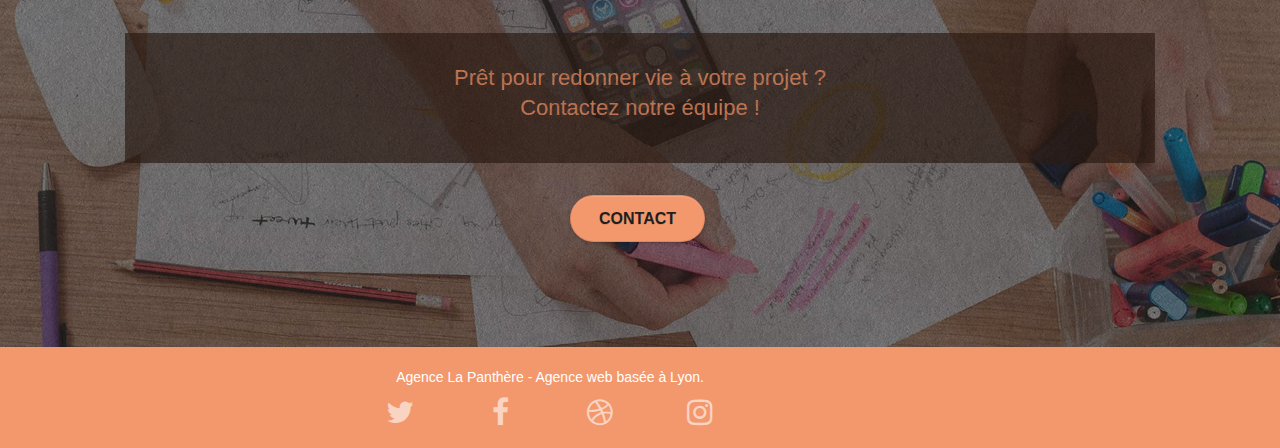
==== commit d18b7803: "png to jpg" ====
--- a/index.html
+++ b/index.html
@@ -193,8 +193,8 @@
         </div>
         <div class="row tight-width-whitespace portfolio-row">
           <div class="col-sm-6">
-            <a href="#" data-lightbox="img/1.png" data-gallery-id="gallery-1"
-              data-caption="Refonte d'un site web pour un journal local" data-frame="snapshot-lb"><img src="img/1.png"
+            <a href="#" data-lightbox="img/1.jpg" data-gallery-id="gallery-1"
+              data-caption="Refonte d'un site web pour un journal local" data-frame="snapshot-lb"><img src="img/1.jpg"
                 alt="Image d'une de nos réalisations, refonte d'un site web pour un journal local"
                 class="img-responsive portfolio-thumb" /></a>
             <!-- screen - modification du alt -->
@@ -207,8 +207,8 @@
             </p>
           </div>
           <div class="col-sm-6">
-            <a href="#" data-lightbox="img/2.png" data-gallery-id="gallery-1"
-              data-caption="Création d'un site web pour photographes" data-frame="snapshot-lb"><img src="img/2.png"
+            <a href="#" data-lightbox="img/2.jpg" data-gallery-id="gallery-1"
+              data-caption="Création d'un site web pour photographes" data-frame="snapshot-lb"><img src="img/2.jpg"
                 class="img-responsive portfolio-thumb"
                 alt="Image de l'une de nos réalisations, création d'un site web pour photographes" /></a>
             <h3 class="mg-md text-center">
@@ -222,8 +222,8 @@
         </div>
         <div class="row tight-width-whitespace portfolio-row">
           <div class="col-sm-6">
-            <a href="#" data-lightbox="img/3.png" data-gallery-id="gallery-1"
-              data-caption="Création d'un site internet pour un voyageur" data-frame="snapshot-lb"><img src="img/3.png"
+            <a href="#" data-lightbox="img/3.jpg" data-gallery-id="gallery-1"
+              data-caption="Création d'un site internet pour un voyageur" data-frame="snapshot-lb"><img src="img/3.jpg"
                 class="img-responsive portfolio-thumb"
                 alt="Image de l'une de nos réalisations, création d'un site web pour voyageur" /></a>
             <h3 class="mg-md text-center">
@@ -235,9 +235,9 @@
             </p>
           </div>
           <div class="col-sm-6">
-            <a href="#" data-lightbox="img/4.png" data-gallery-id="gallery-1"
+            <a href="#" data-lightbox="img/4.jpg" data-gallery-id="gallery-1"
               data-caption="Conception d'un site pour une agence de mariage" data-frame="snapshot-lb"><img
-                src="img/4.png" class="img-responsive portfolio-thumb"
+                src="img/4.jpg" class="img-responsive portfolio-thumb"
                 alt="Image de l'une de nos créations, conception d'un site pour une agence de mariage" /></a>
             <h3 class="mg-md text-center">
               Conception d'un site pour une agence de mariage
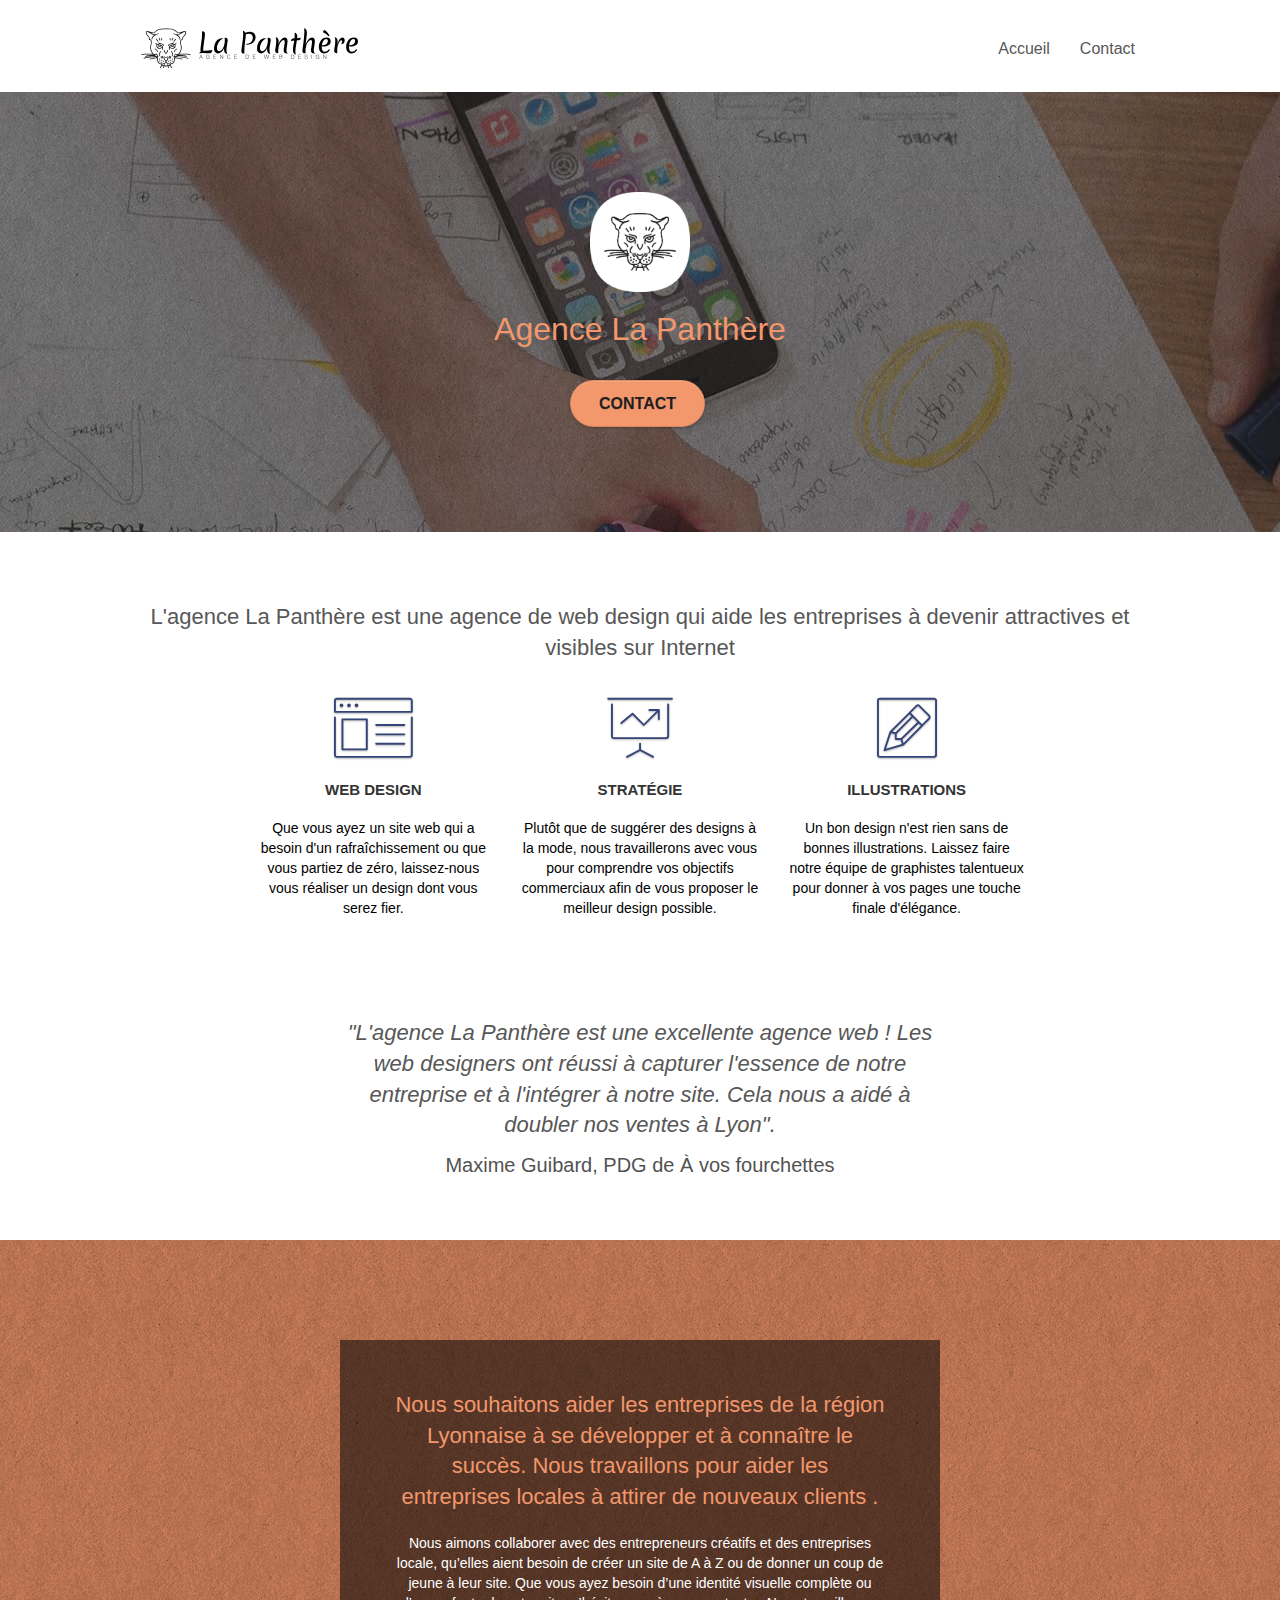
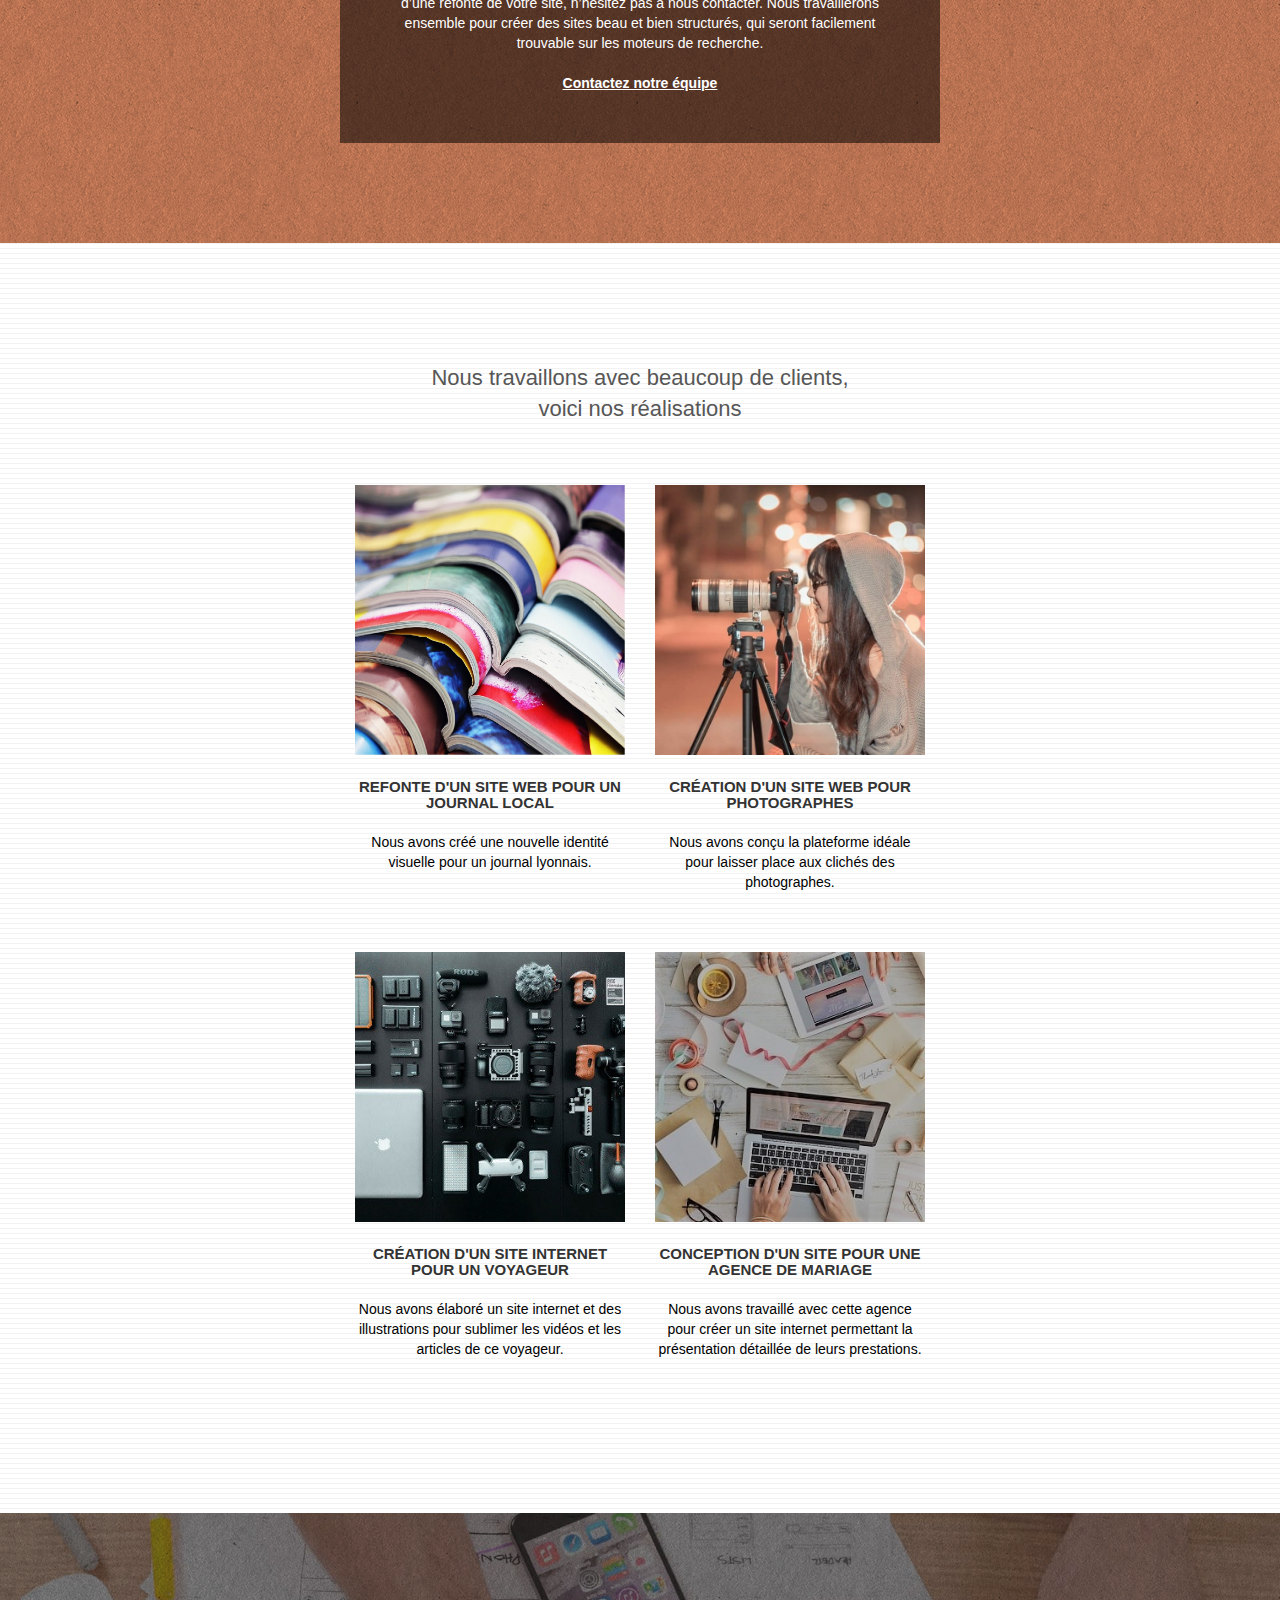
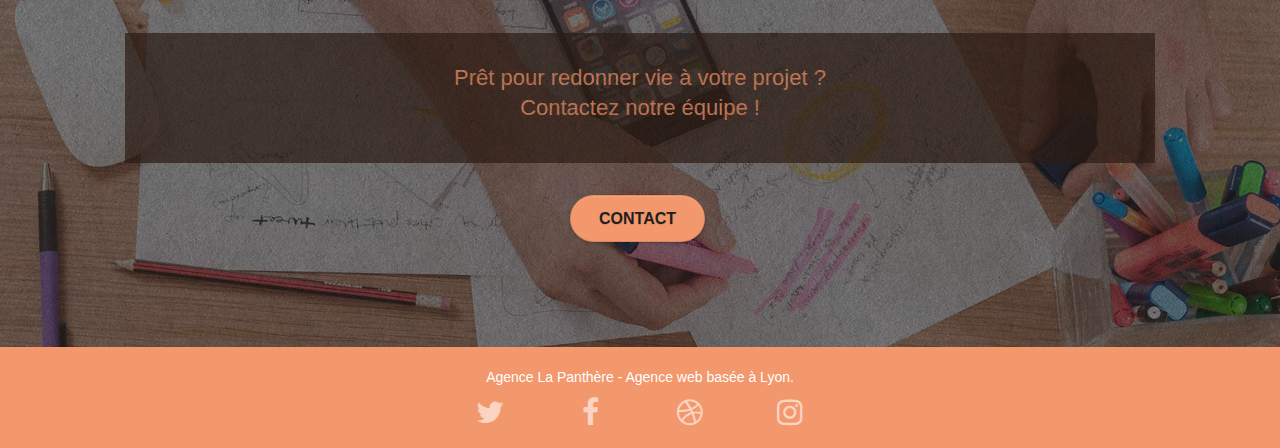
==== commit 49bad564: "correction après mentorat, footer ajouté, penser aux auxtres balises" ====
--- a/index.html
+++ b/index.html
@@ -19,7 +19,7 @@
   <link rel="stylesheet" type="text/css" href="./css/et-line.css" />
   <link rel="stylesheet" type="text/css" href="style.css" />
   <!-- screen - Link .css en dernier -->
-
+  <!-- regarder format image webp -->
   <script async src="./js/jquery-2.1.0.js"></script>
   <script async src="./js/bootstrap.js"></script>
   <script async src="./js/blocs.js"></script>
@@ -270,7 +270,8 @@
     <!-- bloc-5-cta END -->
 
     <!-- Footer - bloc-8 -->
-    <div class="bloc bgc-atomic-tangerine d-bloc" id="bloc-8">
+
+    <footer class="bloc bgc-atomic-tangerine d-bloc" id="bloc-8">
       <div class="container bloc-sm">
         <div class="row">
           <div class="col-sm-12">
@@ -306,8 +307,8 @@
           </div>
         </div>
       </div>
-    </div>
   </div>
+  </footer>
   <!-- Footer - bloc-8 END -->
 
   <!-- Principal conteneur END -->
--- a/style.css
+++ b/style.css
@@ -54,7 +54,6 @@
 
 .bloc-sm {
   padding: 20px 50px;
-  margin: 0px
 }
 
 .bg-center,
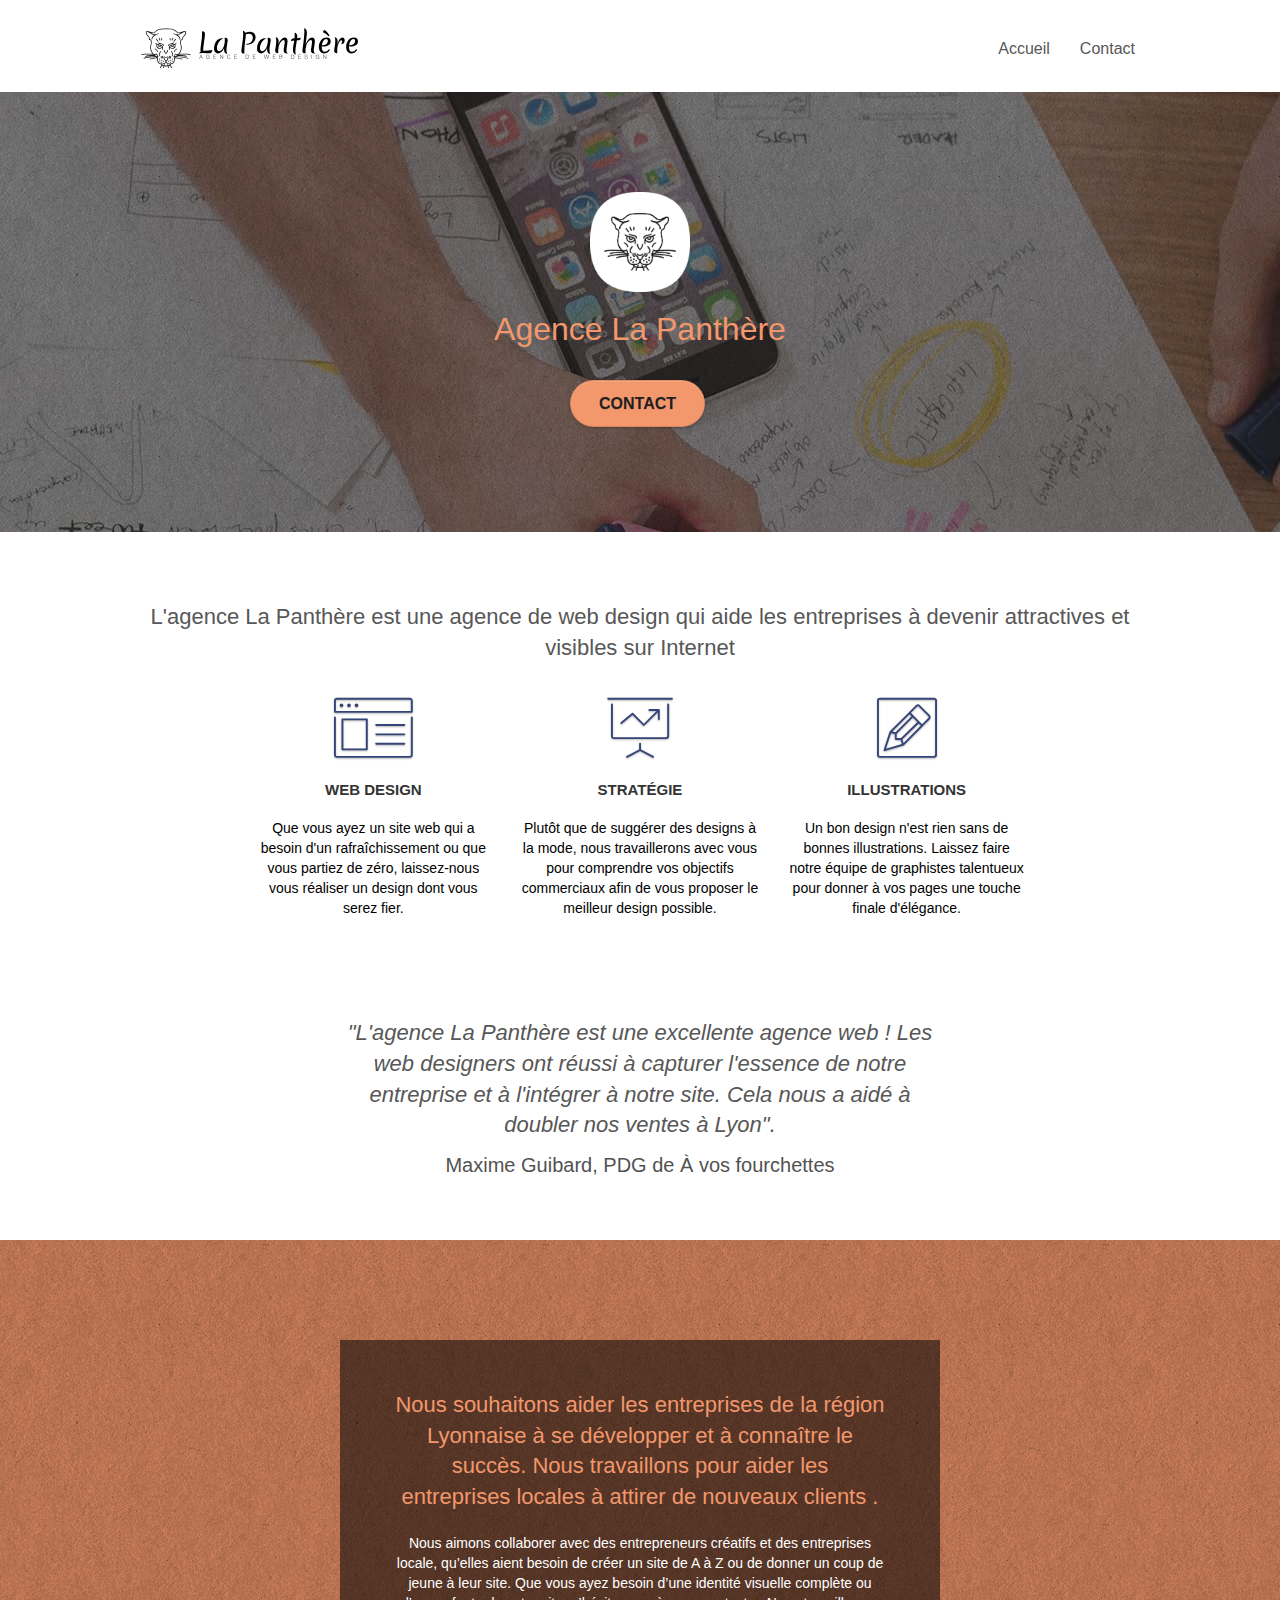
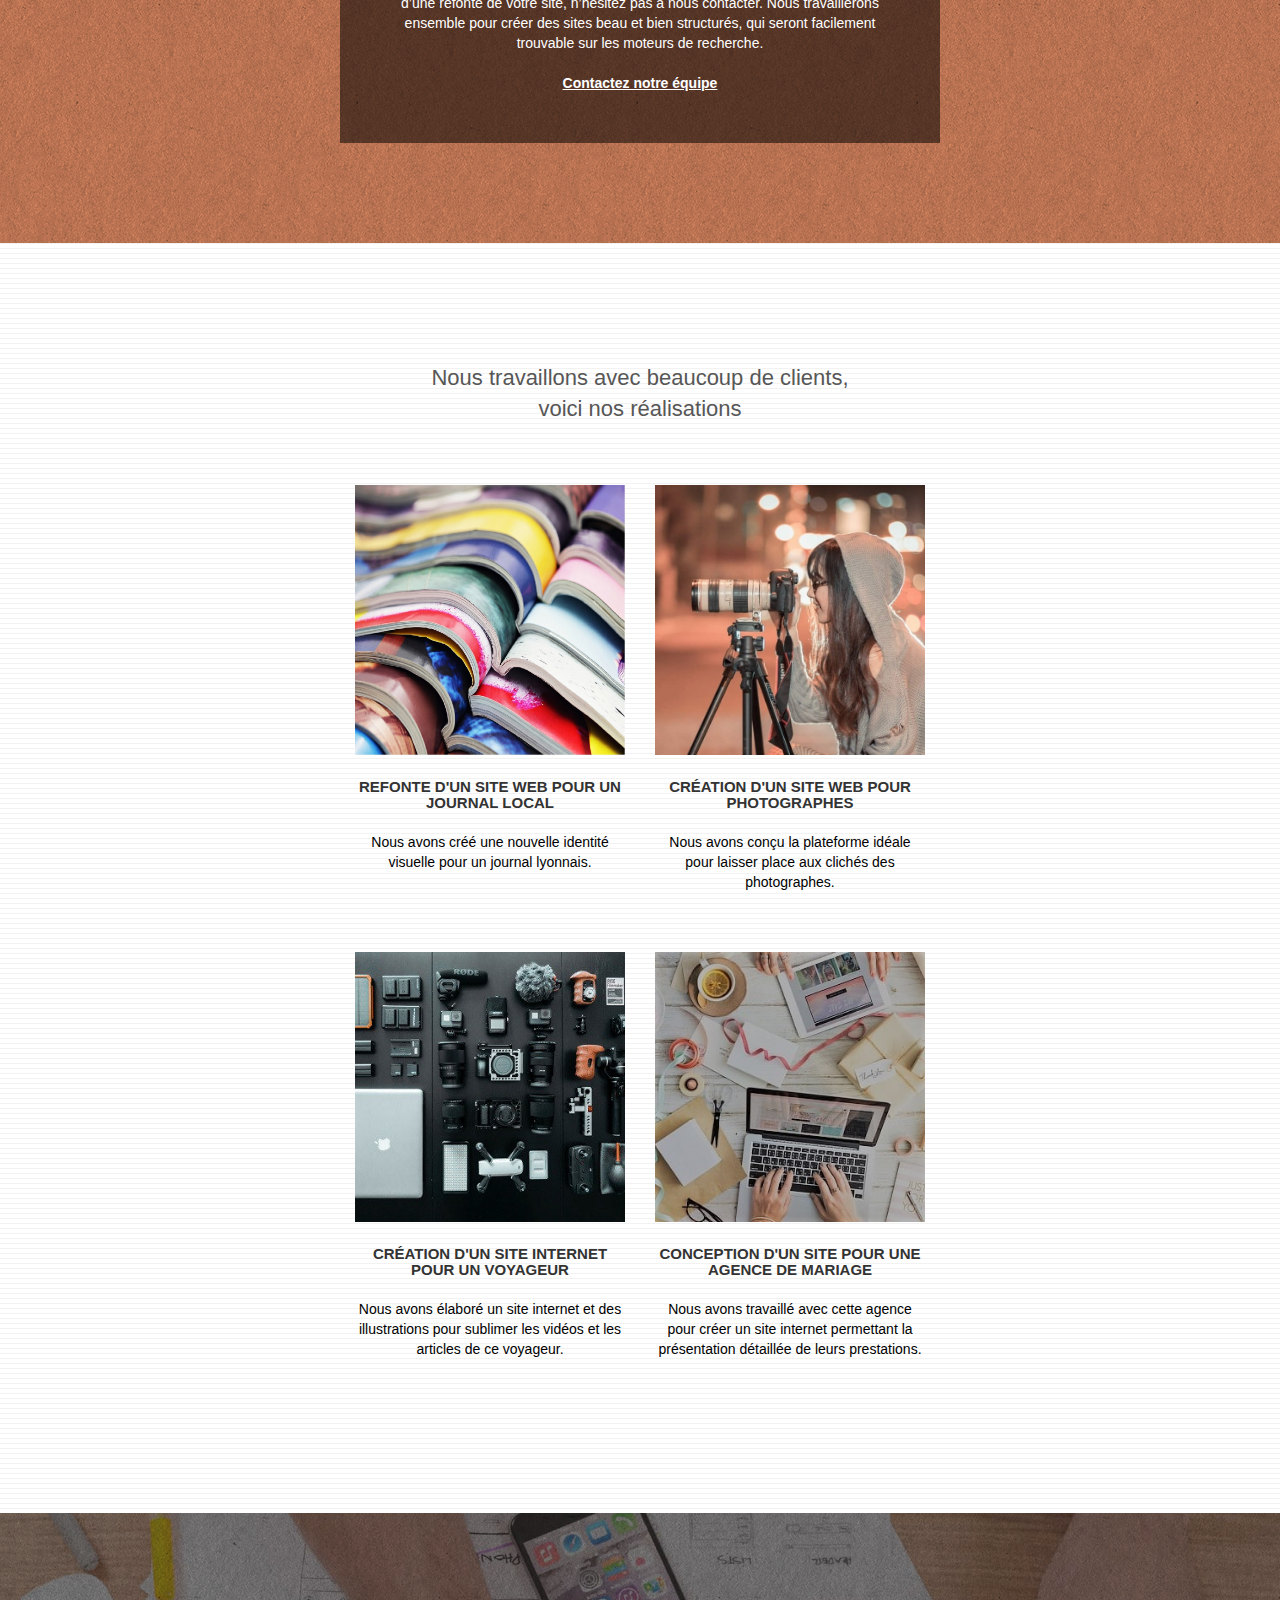
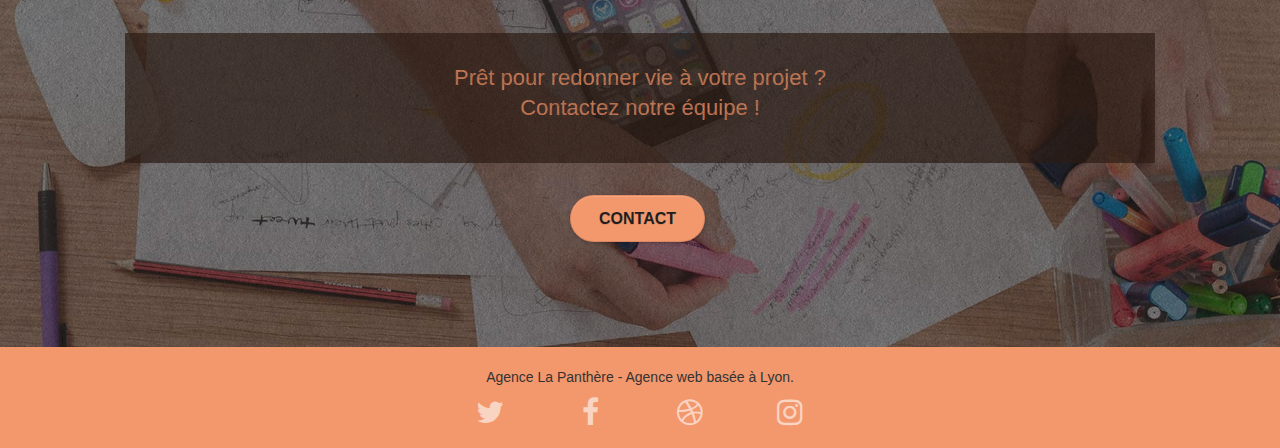
==== commit 8f5d804a: "fichiés css et je minifiés, balises sémantique ajouté, lien page contact affiché" ====
--- a/index.html
+++ b/index.html
@@ -14,10 +14,10 @@
   <meta name="viewport" content="width=device-width, initial-scale=1.0, viewport-fit=cover" />
   <link rel="shortcut icon" type="image/png" href="favicon.jpg" />
 
-  <link rel="stylesheet" type="text/css" href="./css/bootstrap.css" />
-  <link rel="stylesheet" type="text/css" href="./css/font-awesome.css" />
-  <link rel="stylesheet" type="text/css" href="./css/et-line.css" />
-  <link rel="stylesheet" type="text/css" href="style.css" />
+  <link rel="stylesheet" type="text/css" href="./css/bootstrap.min.css" />
+  <link rel="stylesheet" type="text/css" href="./css/font-awesome.min.css" />
+  <link rel="stylesheet" type="text/css" href="./css/et-line.min.css" />
+  <link rel="stylesheet" type="text/css" href="style.min.css" />
   <!-- screen - Link .css en dernier -->
   <!-- regarder format image webp -->
   <script async src="./js/jquery-2.1.0.js"></script>
@@ -36,7 +36,7 @@
 
 <body>
   <!-- Principal conteneur -->
-  <div class="page-container ">
+  <header class="page-container ">
     <!-- bloc-0 -->
     <div class="bloc bgc-white l-bloc" id="bloc-0">
       <div class="container bloc-sm">
@@ -66,11 +66,11 @@
           </div>
         </nav>
       </div>
-    </div>
+    </header>
     <!-- bloc-0 END -->
 
     <!-- bloc-1-presentation -->
-    <div class="bloc bgc-dark-slate-blue bg-banniere d-bloc bg-t-edge bloc-bg-texture texture-paper b-parallax"
+    <nav class="bloc bgc-dark-slate-blue bg-banniere d-bloc bg-t-edge bloc-bg-texture texture-paper b-parallax"
       id="bloc-1-hero">
       <div class="container bloc-lg">
         <div class="row tight-width-whitespace">
@@ -88,11 +88,11 @@
           </div>
         </div>
       </div>
-    </div>
+    </nav>
     <!-- bloc-1-presentation END -->
 
     <!-- bloc-2-services -->
-    <div class="bloc bgc-white l-bloc" id="bloc-2-services">
+    <aside class="bloc bgc-white l-bloc" id="bloc-2-services">
       <div class="container bloc-md">
         <div class="row">
           <div class="col-sm-12 text-center">
@@ -150,11 +150,11 @@
           </div>
         </div>
       </div>
-    </div>
+    </aside>
     <!-- bloc-2-services END -->
 
     <!-- bloc-3-what-i-do -->
-    <div class="bloc tc-white bgc-atomic-tangerine bg-presentation d-bloc bloc-bg-texture texture-paper b-parallax"
+    <section class="bloc tc-white bgc-atomic-tangerine bg-presentation d-bloc bloc-bg-texture texture-paper b-parallax"
       id="bloc-3-what-i-do">
       <div class="container bloc-lg">
         <div class="row tight-width-whitespace black-background">
@@ -177,11 +177,11 @@
           </div>
         </div>
       </div>
-    </div>
+    </section>
     <!-- bloc-3-what-i-do END -->
 
     <!-- bloc-4-portfolio -->
-    <div class="bloc bgc-white bg-lines-h2-bg bg-repeat l-bloc" id="bloc-4-portfolio">
+    <main class="bloc bgc-white bg-lines-h2-bg bg-repeat l-bloc" id="bloc-4-portfolio">
       <div class="container bloc-lg">
         <div class="row">
           <div class="col-sm-12 text-center">
@@ -250,11 +250,11 @@
           </div>
         </div>
       </div>
-    </div>
+    </main>
     <!-- bloc-4-portfolio END -->
 
     <!-- bloc-5-cta -->
-    <div class="bloc bgc-dark-slate-blue bg-banniere d-bloc bloc-bg-texture texture-paper" id="bloc-5-cta">
+    <nav class="bloc bgc-dark-slate-blue bg-banniere d-bloc bloc-bg-texture texture-paper" id="bloc-5-cta">
       <div class="container bloc-lg">
         <div class="row">
           <h2 class="mg-md-bottom text-center tc-white">
@@ -266,7 +266,7 @@
           </div>
         </div>
       </div>
-    </div>
+    </nav>
     <!-- bloc-5-cta END -->
 
     <!-- Footer - bloc-8 -->
@@ -275,7 +275,7 @@
       <div class="container bloc-sm">
         <div class="row">
           <div class="col-sm-12">
-            <p class="text-center white">
+            <p class="text-center .black">
               Agence La Panthère - Agence web basée à Lyon.<br />
             </p>
             <div class="row row-no-gutters social">
--- a/style.min.css
+++ b/style.min.css
@@ -0,0 +1 @@
+.d-bloc .navbar-toggle .icon-bar,body{background:#fff}.bloc .container,.row.row-no-gutters>[class*=" col-"],.row.row-no-gutters>[class^=col-]{padding-right:0;padding-left:0}.nav-center .navbar-brand img,body{margin:0}.nav-invert .navbar .nav,.nav>li{float:left}a,button{outline:0!important}.scrollToTop,a,button{transition:.3s ease-in-out}body{padding:0;overflow-x:hidden;-webkit-font-smoothing:antialiased;-moz-osx-font-smoothing:grayscale}a:hover{text-decoration:none;cursor:pointer}#page-loading-blocs-notifaction{position:fixed;top:0;bottom:0;width:100%;z-index:100000;background:url("img/pageload-spinner.gif") center center no-repeat #fff}.bloc{width:100%;clear:both;background:50% 50%/cover no-repeat;padding:0 50px;-webkit-background-size:cover;-moz-background-size:cover;-o-background-size:cover;position:relative}.bloc-lg{padding:100px 50px}.bloc-md{padding:50px}.bloc-sm{padding:20px 50px}.bg-b-edge,.bg-bl-edge,.bg-br-edge,.bg-center,.bg-l-edge,.bg-r-edge,.bg-repeat,.bg-t-edge,.bg-tl-edge,.bg-tr-edge{-webkit-background-size:auto!important;-moz-background-size:auto!important;-o-background-size:auto!important;background-size:auto!important}.bg-repeat,.nav>li a:focus,.nav>li a:hover{background:0 0}.bg-t-edge{background:top no-repeat}.bloc-bg-texture::before{content:"";background-size:2px 2px;position:absolute;top:0;bottom:0;left:0;right:0}.texture-paper::before{background:url("img/texture-paper.png") 0 0/280px 280px}.nav>li>.dropdown a,.navbar-toggle:hover{background:0 0!important}.b-parallax{background-attachment:fixed}.d-bloc button:hover{color:rgba(255,255,255,.9)}.d-bloc .icon-round,.d-bloc .icon-rounded,.d-bloc .icon-semi-rounded-a,.d-bloc .icon-semi-rounded-b,.d-bloc .icon-square{border-color:rgba(255,255,255,.9)}.d-bloc .divider-h span{border-color:rgba(255,255,255,.2)}.d-bloc .a-btn,.d-bloc .navbar a,.d-bloc .navbar-brand,.d-bloc a .icon-lg,.d-bloc a .icon-md,.d-bloc a .icon-sm,.d-bloc a .icon-xl,.d-bloc h1 a,.d-bloc h2 a,.d-bloc h3 a,.d-bloc h4 a,.d-bloc h5 a,.d-bloc h6 a,.d-bloc p a{color:rgba(255,255,255,.6)}.d-bloc .a-btn:hover,.d-bloc .navbar a:hover,.d-bloc .navbar-brand:hover,.d-bloc a:hover .icon-lg,.d-bloc a:hover .icon-md,.d-bloc a:hover .icon-sm,.d-bloc a:hover .icon-xl,.d-bloc h1 a:hover,.d-bloc h2 a:hover,.d-bloc h3 a:hover,.d-bloc h4 a:hover,.d-bloc h5 a:hover,.d-bloc h6 a:hover,.d-bloc p a:hover{color:#fff}.d-bloc .btn-wire,.d-bloc .btn-wire:hover{color:#fff;border-color:#fff}.d-bloc .panel icon,.l-bloc .icon-round,.l-bloc .icon-rounded,.l-bloc .icon-semi-rounded-a,.l-bloc .icon-semi-rounded-b,.l-bloc .icon-square{border-color:rgba(0,0,0,.7)}.d-bloc .panel,.d-bloc .panel .a-btn:hover,.l-bloc,.l-bloc .a-btn:hover,.l-bloc .navbar a:hover,.l-bloc .navbar-brand:hover,.l-bloc a:hover .icon-lg,.l-bloc a:hover .icon-md,.l-bloc a:hover .icon-sm,.l-bloc a:hover .icon-xl,.l-bloc h1 a:hover,.l-bloc h2 a:hover,.l-bloc h3 a:hover,.l-bloc h4 a:hover,.l-bloc h5 a:hover,.l-bloc h6 a:hover,.l-bloc p a:hover,footer .black{color:#000}.d-bloc .panel button:hover,.l-bloc button:hover{color:rgba(0,0,0,.7)}.d-bloc .panel .divider-h span,.l-bloc .divider-h span{border-color:rgba(0,0,0,.1)}.d-bloc .panel .a-btn,.l-bloc .a-btn,.l-bloc .navbar a,.l-bloc .navbar-brand,.l-bloc .navbar-toggle .icon-bar,.l-bloc a .icon-lg,.l-bloc a .icon-md,.l-bloc a .icon-sm,.l-bloc a .icon-xl,.l-bloc h1 a,.l-bloc h2 a,.l-bloc h3 a,.l-bloc h4 a,.l-bloc h5 a,.l-bloc h6 a,.l-bloc p a{color:rgba(0,0,0,.6)}.d-bloc .panel .btn-wire,.d-bloc .panel .btn-wire:hover,.l-bloc .btn-wire,.l-bloc .btn-wire:hover{color:rgba(0,0,0,.7);border-color:rgba(0,0,0,.3)}.voffset{margin-top:30px}.voffset-lg{margin-top:80px}.row-no-gutters{margin-right:0;margin-left:0}#bloc-1-hero h1{font-size:32px}.navbar{margin-bottom:0;z-index:1}.navbar-brand{height:auto;padding:3px 15px;font-size:25px;font-weight:600;line-height:44px}.navbar-brand img{max-height:200px;margin:0 5px 0 0;display:inline}.navbar-brand img[src$=svg]{min-width:100px}.navbar .nav{padding-top:2px;margin-right:-16px;float:right;z-index:1}.nav>li{margin-top:4px;font-size:16px}.navbar-nav .open .dropdown-menu>li>a{text-align:inherit}.navbar-toggle{margin:10px 10px 0 0;border:0;display:none}.mg-lg,.mg-md{margin-top:10px}.navbar-toggle .icon-bar{background-color:rgba(0,0,0,.5);width:26px}.nav-invert .navbar-brand,.nav-invert .navbar-header{float:right;position:relative;z-index:2}@media (min-width:768px){.site-navigation{position:absolute;top:50%;right:20px;transform:translate(0,-50%);-webkit-transform:translateY(-50%)}.nav>li .dropdown-menu a,.nav>li .dropdown-menu a:hover{color:#484848}.nav-invert .site-navigation{left:0;right:0}.nav-center{text-align:center}.nav-center .navbar-header{width:100%}.nav-center .nav>li,.nav-center .navbar-brand,.nav-center .navbar-header{float:none;display:inline-block}.nav-center .site-navigation{position:relative;width:100%;right:0;margin-right:0;margin-top:20px}.nav-center.mini-nav .navbar-toggle{float:none;margin:10px auto 0}}.nav>li>.dropdown a{display:block;padding:14px 15px}nav .caret{margin:0 5px}.dropdown-menu .dropdown-menu{top:-8px;left:100%}.dropdown-menu .dropmenu-flow-right{top:100%;left:0;margin-left:-1px;border-top-left-radius:0;border-top-right-radius:0}.dropdown-menu .dropdown span{border:4px solid #000;border-top-color:transparent;border-right-color:transparent;border-bottom-color:transparent;margin:6px -5px 0 0!important;float:right}.mg-md{margin-bottom:20px}.mg-md-bottom{padding-top:30px;background-color:rgb(59,37,27,.7);height:130px}.mg-lg{margin-bottom:40px}.btn{margin:0 5px 5px 0}.btn.pull-right{margin:0 0 5px 5px}.btn-d,.btn-d:focus,.btn-d:hover{color:#fff;background:rgba(0,0,0,.3)}.close-lightbox,.lightbox-caption,.next-lightbox,.prev-lightbox{background:rgba(0,0,0,.5);position:absolute}.btn-rd{border-radius:40px}.btn-clean{border:1px solid rgba(0,0,0,.08);border-bottom-color:rgba(0,0,0,.1);text-shadow:0 1px 0 rgba(0,0,1,.1);box-shadow:0 1px 3px rgba(0,0,1,.25),inset 0 1px 0 0 rgba(255,255,255,.15)}.icon-md{font-size:30px!important}.icon-lg{font-size:60px!important}.showScrollTop,p{font-size:14px}.sm-shadow{text-shadow:0 1px 2px rgba(0,0,0,.3)}.panel-sq,.panel-sq .panel-footer,.panel-sq .panel-heading{border-radius:0}.panel-rd{border-radius:30px}.panel-rd .panel-heading{border-radius:29px 29px 0 0}.panel-rd .panel-footer{border-radius:0 0 29px 29px}.form-control{border-color:rgba(0,0,0,.1);box-shadow:none}.scrollToTop{width:40px;height:40px;position:fixed;bottom:20px;right:20px;z-index:500}.scrollToTop span{margin-top:6px}.showScrollTop{opacity:1}a[data-lightbox]{position:relative;display:block;text-align:center}a[data-lightbox]:hover::before{content:"+";font-family:HelveticaNeue-Light,"Helvetica Neue Light","Helvetica Neue",Helvetica,Arial;font-size:32px;width:50px;height:50px;margin-left:-25px;border-radius:50%;background:rgba(0,0,0,.6);color:#fff;font-weight:100;z-index:1;position:absolute;top:50%;transform:translateY(-50%);-webkit-transform:translateY(-50%)}a[data-lightbox]:hover img{opacity:.6;-webkit-animation-fill-mode:none;animation-fill-mode:none}#lightbox-modal{display:flex;align-items:center}#lightbox-modal .modal-dialog{width:90%;max-width:900px;margin:0 auto}#lightbox-modal .modal-dialog img{max-height:90vh;margin:0 auto}.lightbox-caption{padding:20px;color:#fff;left:15px;right:15px;bottom:5px}.close-lightbox{color:#fff;font-size:30px;top:20px;right:20px;z-index:20;border:none;line-height:30px;padding:0 9px 5px;opacity:.3}.close-lightbox:hover,.next-lightbox:hover,.prev-lightbox:hover{opacity:1;color:#fff}.next-lightbox,.prev-lightbox{font-size:20px;color:rgba(255,255,255,.9);transition:.2s ease-in-out;top:45%;z-index:1;opacity:.4}.next-lightbox{padding:6px 8px 1px 13px;right:25px}.prev-lightbox{padding:6px 13px 1px 10px;left:25px}.snapshot-lb .modal-body{padding-bottom:45px}.snapshot-lb .lightbox-caption{padding:0;color:rgba(0,0,0,.5);background:0 0}.btn,a,blockquote,h1,h2,h3,h4,h5,h6,label{font-family:helvetica;font-weight:400;color:#575757!important}h1,h3,h4{color:#333!important}.container{max-width:1000px}.hero-bloc-text{font-size:38px}.hero-bloc-text-sub{font-size:36px}.statement-bloc-text{line-height:26px;font-style:italic;font-size:20px;text-align:center;font-weight:lighter;max-width:520px;margin:auto}.cta-hero,h3{text-transform:uppercase;font-weight:700}.tight-width-whitespace{max-width:600px;margin:auto}.h1{font-size:20px;font-family:"Open Sans"}.cta-hero{margin-top:22px;color:#fff!important;padding:12px 28px;font-size:16px}.social{max-width:400px;margin:auto}blockquote,h2{font-size:22px;line-height:1.4em}blockquote{border-left:transparent;font-style:italic;margin-bottom:0}.citation{font-size:20px;font-weight:200;color:#525252}h3{font-size:15px}.med-width-whitespace{max-width:800px;margin:auto;box-shadow:0 0 0 #000}.icons{margin-bottom:14px;margin-top:24px}.ltc-white,.white{color:#fff!important}.portfolio-thumb{margin-bottom:24px}.portfolio-row{margin-bottom:44px;margin-top:50px}.avatar{box-shadow:0 4px 9px rgba(0,0,0,.3)}.black-background{background-color:rgba(59,37,27,.7);padding:40px}.bold-link{font-weight:900;text-decoration:underline!important}.bgc-white{background-color:#fff}.bgc-dark-slate-blue{background-color:#364577}.bgc-atomic-tangerine{background-color:#f3976c}.ltc-atomic-tangerine,.tc-white{color:#f3976c!important}.btn-atomic-tangerine{background:#f3976c;color:#1f1f1f!important}.btn-atomic-tangerine:hover{background:#ff8349!important;color:#424242!important}.ltc-white:hover{color:#ccc!important}.ltc-atomic-tangerine:hover{color:#c27956!important}.icon-dark-slate-blue{color:#364577!important;border-color:#364577!important}.bg-dots-bg{background-image:url("img/dots-bg.png")}.bg-lines-h2-bg{background-image:url("img/lines-h2-bg.png")}.bg-banniere{background-image:url("img/agence-la-panthere.jpg")}.bg-presentation{background-image:url("img/image-de-presentation.jpg")}@media (max-width:1024px){.bloc{padding-left:20px;padding-right:20px}.bloc-tile-2.full-width-bloc .container,.bloc-tile-3.full-width-bloc .container,.bloc-tile-4.full-width-bloc .container,.bloc.full-width-bloc{padding-left:0;padding-right:0}}@media (max-width:992px) and (min-width:768px){.navbar .nav{max-width:80%}.nav-center.navbar .nav{max-width:100%}}@media only screen and (min-width:768px) and (max-width:1024px) and (orientation:landscape){.b-parallax{background-attachment:scroll}}@media only screen and (min-width:1024px) and (max-width:1366px) and (-webkit-min-device-pixel-ratio:1.5){.b-parallax{background-attachment:scroll}}@media (max-width:991px){.container{width:100%}.b-parallax{background-attachment:scroll}#hero-bloc,.page-container{overflow-x:hidden;position:relative}.bloc-group,.bloc-group .bloc{display:block;width:100%}.bloc-fill-screen .fill-bloc-bottom-edge,.bloc-fill-screen .fill-bloc-top-edge{padding:0 20px}}@media (max-width:400px){.bloc{padding-left:0;padding-right:0}}@media (max-width:767px){.page-container{overflow-x:hidden;position:relative}#disqus_thread,h1,h2,h3,h4,h5,h6,p{padding-left:10px!important;padding-right:10px!important}.b-parallax{background-attachment:scroll}.navbar .nav{padding-top:0;border-top:1px solid rgba(0,0,0,.2);float:none!important}.navbar.row{margin-left:0;margin-right:0}.site-navigation{position:inherit;transform:none;-webkit-transform:none;-ms-transform:none}.nav>li{margin-top:0;border-bottom:1px solid rgba(0,0,0,.1);background:rgba(0,0,0,.05);text-align:left;padding-left:15px;width:100%}.nav>li:hover{background:rgba(0,0,0,.08)}.dropdown .dropdown a .caret{float:none;margin:5px 0 0 10px!important;border:4px solid #000;border-bottom-color:transparent;border-right-color:transparent;border-left-color:transparent}#hero-bloc .navbar .nav{background:rgba(0,0,0,.8)}#hero-bloc .navbar .nav a{color:rgba(255,255,255,.6)}.hero{padding:50px 0}.hero-nav{left:-1px;right:-1px}.navbar-collapse{padding:0;overflow-x:hidden;-webkit-box-shadow:none;box-shadow:none}.navbar-brand img{max-height:40px;width:auto}.nav-invert .navbar-header{float:none;width:100%}.nav-invert .navbar-toggle{float:left;margin-left:10px}.bloc,.bloc-fill-screen .fill-bloc-bottom-edge,.bloc-fill-screen .fill-bloc-top-edge,.bloc-md,.bloc-sm,.bloc-tile-2 .container,.bloc-tile-3 .container,.bloc-tile-4 .container{padding-left:0;padding-right:0}.bloc-lg,.bloc-xl,.bloc-xxl{padding:40px 0}.a-block{padding:0 10px}.btn-dwn{display:none}.voffset{margin-top:5px}.voffset-md{margin-top:20px}.voffset-lg{margin-top:30px}form{padding:5px}.close-lightbox{display:inline-block}.blocsapp-device-iphone5{background-size:216px 425px;padding-top:60px;width:216px;height:425px}.blocsapp-device-iphone5 img{width:180px;height:320px}.bloc-mob-center-text{text-align:center}}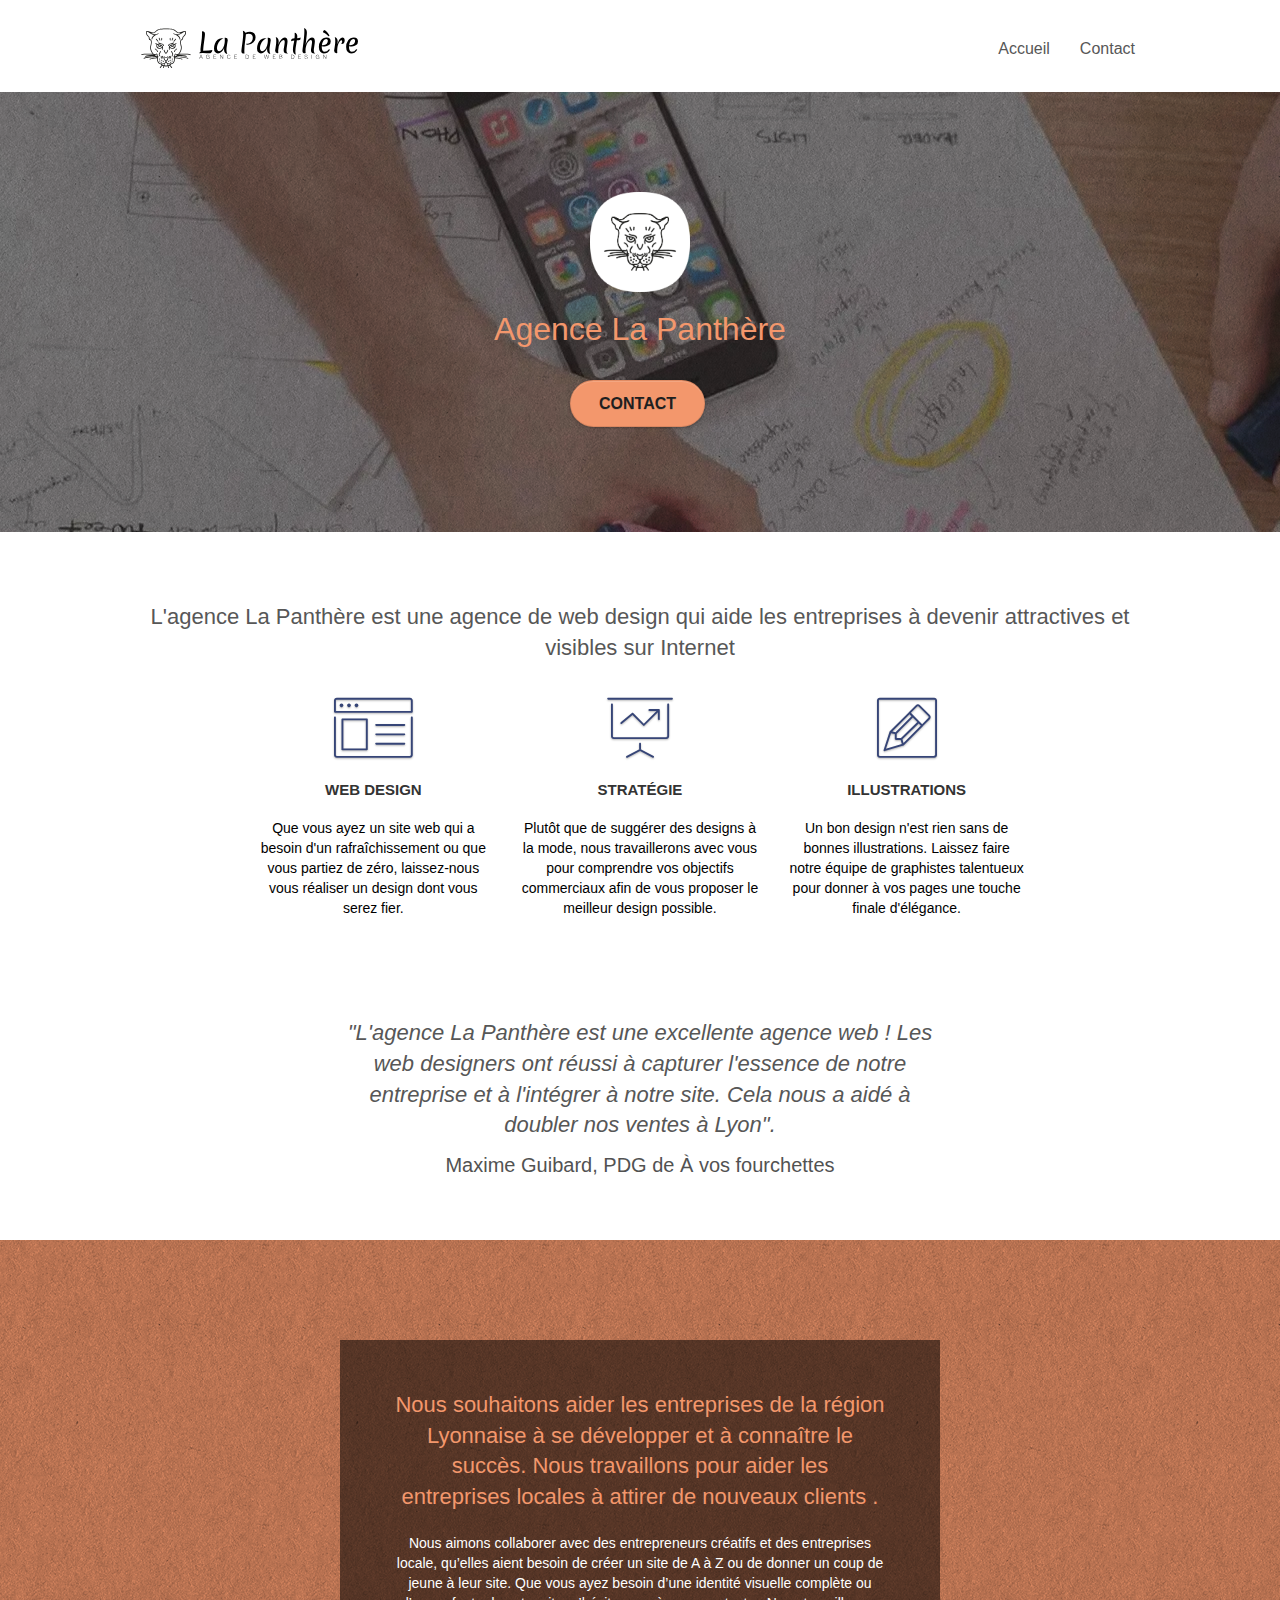
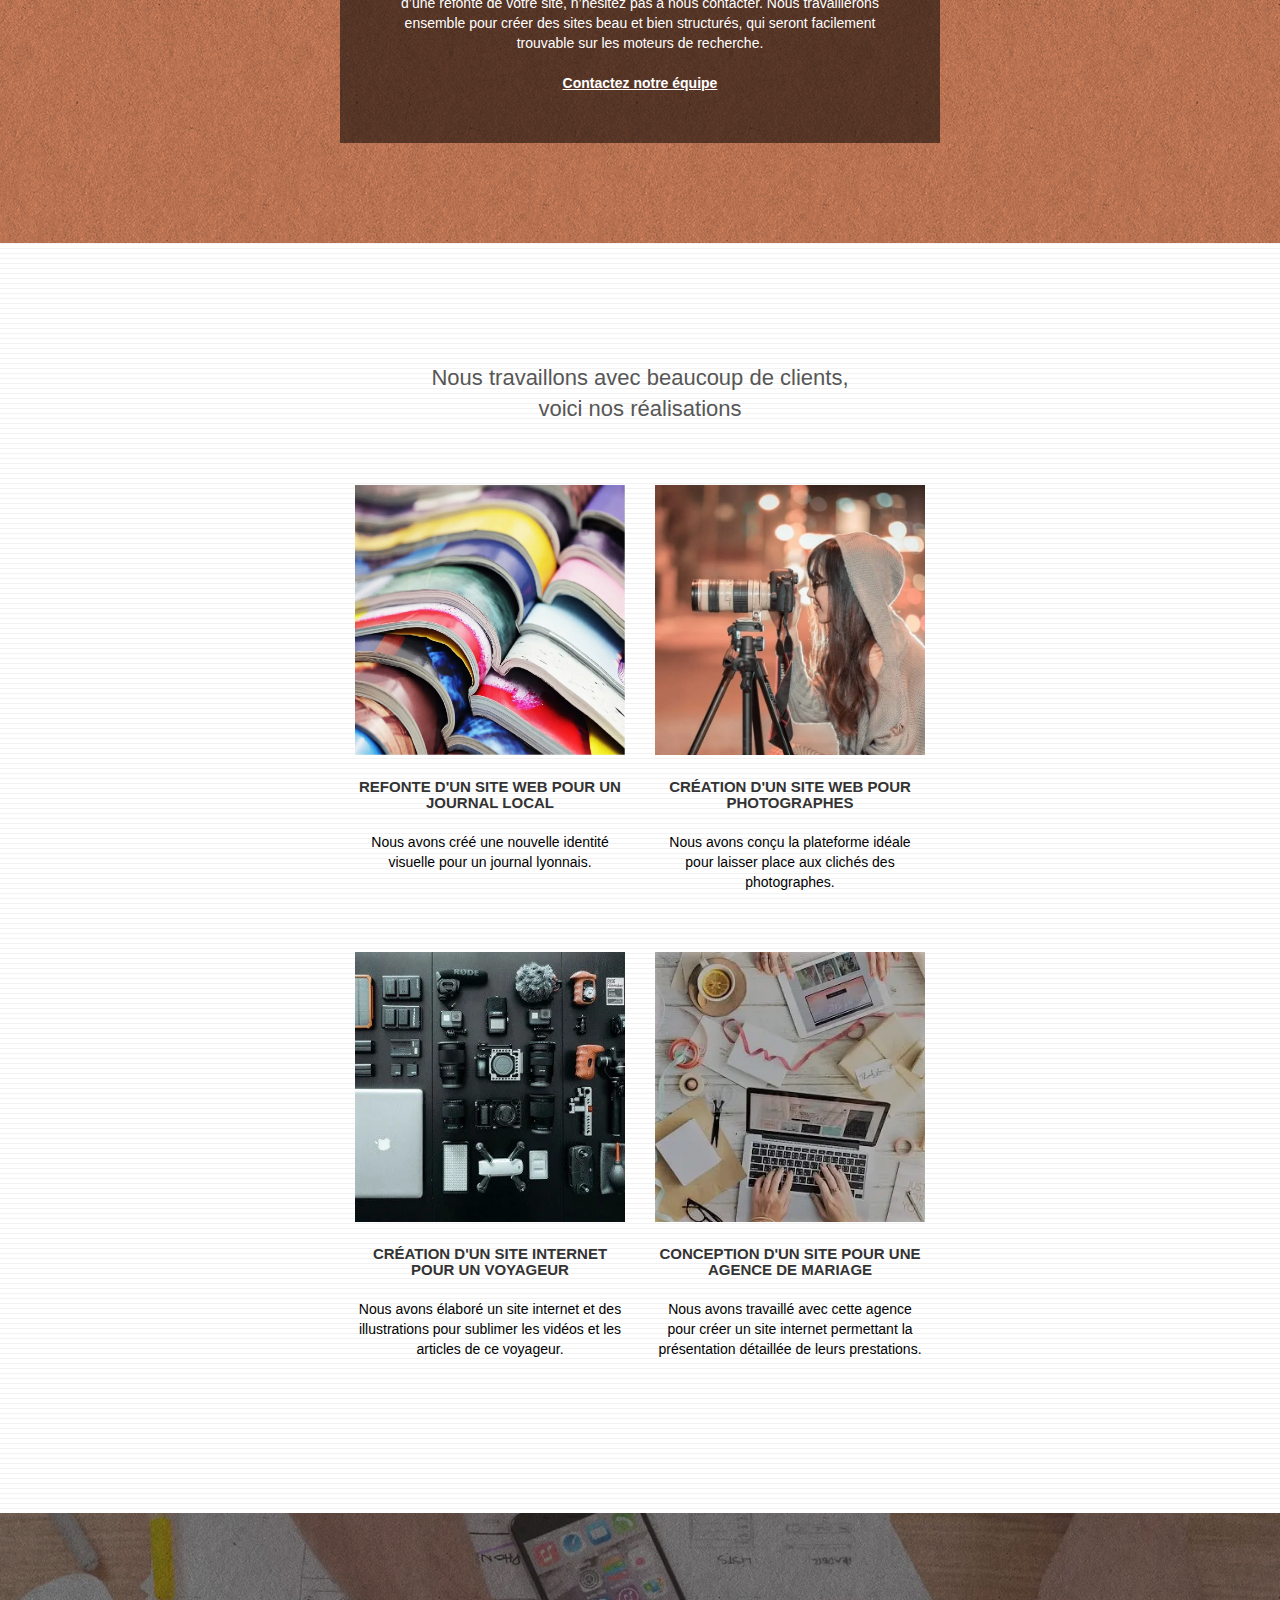
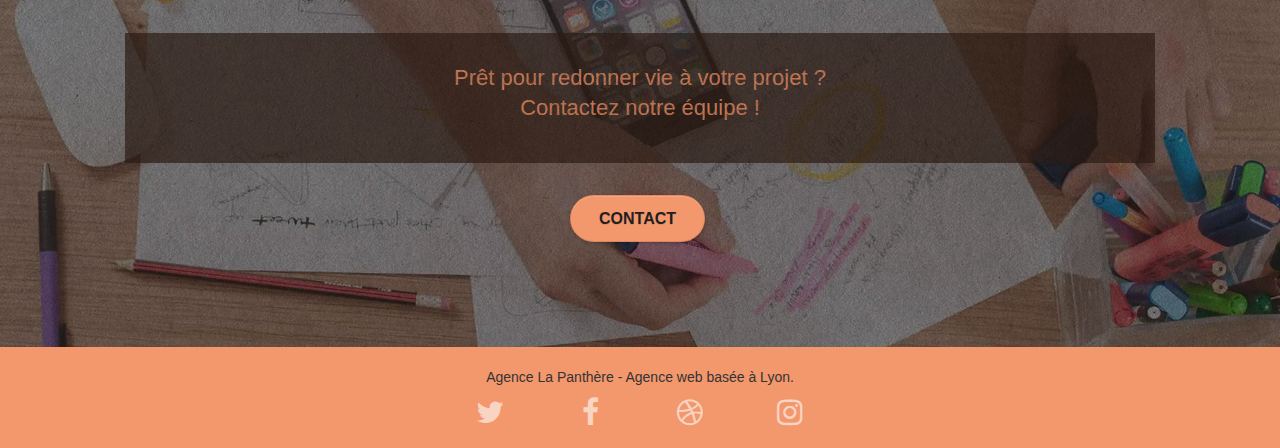
==== commit b992b448: "image jpg to webp" ====
--- a/index.html
+++ b/index.html
@@ -193,8 +193,8 @@
         </div>
         <div class="row tight-width-whitespace portfolio-row">
           <div class="col-sm-6">
-            <a href="#" data-lightbox="img/1.jpg" data-gallery-id="gallery-1"
-              data-caption="Refonte d'un site web pour un journal local" data-frame="snapshot-lb"><img src="img/1.jpg"
+            <a href="#" data-lightbox="img/1.webp" data-gallery-id="gallery-1"
+              data-caption="Refonte d'un site web pour un journal local" data-frame="snapshot-lb"><img src="img/1.webp"
                 alt="Image d'une de nos réalisations, refonte d'un site web pour un journal local"
                 class="img-responsive portfolio-thumb" /></a>
             <!-- screen - modification du alt -->
@@ -207,8 +207,8 @@
             </p>
           </div>
           <div class="col-sm-6">
-            <a href="#" data-lightbox="img/2.jpg" data-gallery-id="gallery-1"
-              data-caption="Création d'un site web pour photographes" data-frame="snapshot-lb"><img src="img/2.jpg"
+            <a href="#" data-lightbox="img/2.webp" data-gallery-id="gallery-1"
+              data-caption="Création d'un site web pour photographes" data-frame="snapshot-lb"><img src="img/2.webp"
                 class="img-responsive portfolio-thumb"
                 alt="Image de l'une de nos réalisations, création d'un site web pour photographes" /></a>
             <h3 class="mg-md text-center">
@@ -222,8 +222,8 @@
         </div>
         <div class="row tight-width-whitespace portfolio-row">
           <div class="col-sm-6">
-            <a href="#" data-lightbox="img/3.jpg" data-gallery-id="gallery-1"
-              data-caption="Création d'un site internet pour un voyageur" data-frame="snapshot-lb"><img src="img/3.jpg"
+            <a href="#" data-lightbox="img/3.webp" data-gallery-id="gallery-1"
+              data-caption="Création d'un site internet pour un voyageur" data-frame="snapshot-lb"><img src="img/3.webp"
                 class="img-responsive portfolio-thumb"
                 alt="Image de l'une de nos réalisations, création d'un site web pour voyageur" /></a>
             <h3 class="mg-md text-center">
@@ -235,9 +235,9 @@
             </p>
           </div>
           <div class="col-sm-6">
-            <a href="#" data-lightbox="img/4.jpg" data-gallery-id="gallery-1"
+            <a href="#" data-lightbox="img/4.webp" data-gallery-id="gallery-1"
               data-caption="Conception d'un site pour une agence de mariage" data-frame="snapshot-lb"><img
-                src="img/4.jpg" class="img-responsive portfolio-thumb"
+                src="img/4.webp" class="img-responsive portfolio-thumb"
                 alt="Image de l'une de nos créations, conception d'un site pour une agence de mariage" /></a>
             <h3 class="mg-md text-center">
               Conception d'un site pour une agence de mariage
--- a/style.min.css
+++ b/style.min.css
@@ -1 +1 @@
-.d-bloc .navbar-toggle .icon-bar,body{background:#fff}.bloc .container,.row.row-no-gutters>[class*=" col-"],.row.row-no-gutters>[class^=col-]{padding-right:0;padding-left:0}.nav-center .navbar-brand img,body{margin:0}.nav-invert .navbar .nav,.nav>li{float:left}a,button{outline:0!important}.scrollToTop,a,button{transition:.3s ease-in-out}body{padding:0;overflow-x:hidden;-webkit-font-smoothing:antialiased;-moz-osx-font-smoothing:grayscale}a:hover{text-decoration:none;cursor:pointer}#page-loading-blocs-notifaction{position:fixed;top:0;bottom:0;width:100%;z-index:100000;background:url("img/pageload-spinner.gif") center center no-repeat #fff}.bloc{width:100%;clear:both;background:50% 50%/cover no-repeat;padding:0 50px;-webkit-background-size:cover;-moz-background-size:cover;-o-background-size:cover;position:relative}.bloc-lg{padding:100px 50px}.bloc-md{padding:50px}.bloc-sm{padding:20px 50px}.bg-b-edge,.bg-bl-edge,.bg-br-edge,.bg-center,.bg-l-edge,.bg-r-edge,.bg-repeat,.bg-t-edge,.bg-tl-edge,.bg-tr-edge{-webkit-background-size:auto!important;-moz-background-size:auto!important;-o-background-size:auto!important;background-size:auto!important}.bg-repeat,.nav>li a:focus,.nav>li a:hover{background:0 0}.bg-t-edge{background:top no-repeat}.bloc-bg-texture::before{content:"";background-size:2px 2px;position:absolute;top:0;bottom:0;left:0;right:0}.texture-paper::before{background:url("img/texture-paper.png") 0 0/280px 280px}.nav>li>.dropdown a,.navbar-toggle:hover{background:0 0!important}.b-parallax{background-attachment:fixed}.d-bloc button:hover{color:rgba(255,255,255,.9)}.d-bloc .icon-round,.d-bloc .icon-rounded,.d-bloc .icon-semi-rounded-a,.d-bloc .icon-semi-rounded-b,.d-bloc .icon-square{border-color:rgba(255,255,255,.9)}.d-bloc .divider-h span{border-color:rgba(255,255,255,.2)}.d-bloc .a-btn,.d-bloc .navbar a,.d-bloc .navbar-brand,.d-bloc a .icon-lg,.d-bloc a .icon-md,.d-bloc a .icon-sm,.d-bloc a .icon-xl,.d-bloc h1 a,.d-bloc h2 a,.d-bloc h3 a,.d-bloc h4 a,.d-bloc h5 a,.d-bloc h6 a,.d-bloc p a{color:rgba(255,255,255,.6)}.d-bloc .a-btn:hover,.d-bloc .navbar a:hover,.d-bloc .navbar-brand:hover,.d-bloc a:hover .icon-lg,.d-bloc a:hover .icon-md,.d-bloc a:hover .icon-sm,.d-bloc a:hover .icon-xl,.d-bloc h1 a:hover,.d-bloc h2 a:hover,.d-bloc h3 a:hover,.d-bloc h4 a:hover,.d-bloc h5 a:hover,.d-bloc h6 a:hover,.d-bloc p a:hover{color:#fff}.d-bloc .btn-wire,.d-bloc .btn-wire:hover{color:#fff;border-color:#fff}.d-bloc .panel icon,.l-bloc .icon-round,.l-bloc .icon-rounded,.l-bloc .icon-semi-rounded-a,.l-bloc .icon-semi-rounded-b,.l-bloc .icon-square{border-color:rgba(0,0,0,.7)}.d-bloc .panel,.d-bloc .panel .a-btn:hover,.l-bloc,.l-bloc .a-btn:hover,.l-bloc .navbar a:hover,.l-bloc .navbar-brand:hover,.l-bloc a:hover .icon-lg,.l-bloc a:hover .icon-md,.l-bloc a:hover .icon-sm,.l-bloc a:hover .icon-xl,.l-bloc h1 a:hover,.l-bloc h2 a:hover,.l-bloc h3 a:hover,.l-bloc h4 a:hover,.l-bloc h5 a:hover,.l-bloc h6 a:hover,.l-bloc p a:hover,footer .black{color:#000}.d-bloc .panel button:hover,.l-bloc button:hover{color:rgba(0,0,0,.7)}.d-bloc .panel .divider-h span,.l-bloc .divider-h span{border-color:rgba(0,0,0,.1)}.d-bloc .panel .a-btn,.l-bloc .a-btn,.l-bloc .navbar a,.l-bloc .navbar-brand,.l-bloc .navbar-toggle .icon-bar,.l-bloc a .icon-lg,.l-bloc a .icon-md,.l-bloc a .icon-sm,.l-bloc a .icon-xl,.l-bloc h1 a,.l-bloc h2 a,.l-bloc h3 a,.l-bloc h4 a,.l-bloc h5 a,.l-bloc h6 a,.l-bloc p a{color:rgba(0,0,0,.6)}.d-bloc .panel .btn-wire,.d-bloc .panel .btn-wire:hover,.l-bloc .btn-wire,.l-bloc .btn-wire:hover{color:rgba(0,0,0,.7);border-color:rgba(0,0,0,.3)}.voffset{margin-top:30px}.voffset-lg{margin-top:80px}.row-no-gutters{margin-right:0;margin-left:0}#bloc-1-hero h1{font-size:32px}.navbar{margin-bottom:0;z-index:1}.navbar-brand{height:auto;padding:3px 15px;font-size:25px;font-weight:600;line-height:44px}.navbar-brand img{max-height:200px;margin:0 5px 0 0;display:inline}.navbar-brand img[src$=svg]{min-width:100px}.navbar .nav{padding-top:2px;margin-right:-16px;float:right;z-index:1}.nav>li{margin-top:4px;font-size:16px}.navbar-nav .open .dropdown-menu>li>a{text-align:inherit}.navbar-toggle{margin:10px 10px 0 0;border:0;display:none}.mg-lg,.mg-md{margin-top:10px}.navbar-toggle .icon-bar{background-color:rgba(0,0,0,.5);width:26px}.nav-invert .navbar-brand,.nav-invert .navbar-header{float:right;position:relative;z-index:2}@media (min-width:768px){.site-navigation{position:absolute;top:50%;right:20px;transform:translate(0,-50%);-webkit-transform:translateY(-50%)}.nav>li .dropdown-menu a,.nav>li .dropdown-menu a:hover{color:#484848}.nav-invert .site-navigation{left:0;right:0}.nav-center{text-align:center}.nav-center .navbar-header{width:100%}.nav-center .nav>li,.nav-center .navbar-brand,.nav-center .navbar-header{float:none;display:inline-block}.nav-center .site-navigation{position:relative;width:100%;right:0;margin-right:0;margin-top:20px}.nav-center.mini-nav .navbar-toggle{float:none;margin:10px auto 0}}.nav>li>.dropdown a{display:block;padding:14px 15px}nav .caret{margin:0 5px}.dropdown-menu .dropdown-menu{top:-8px;left:100%}.dropdown-menu .dropmenu-flow-right{top:100%;left:0;margin-left:-1px;border-top-left-radius:0;border-top-right-radius:0}.dropdown-menu .dropdown span{border:4px solid #000;border-top-color:transparent;border-right-color:transparent;border-bottom-color:transparent;margin:6px -5px 0 0!important;float:right}.mg-md{margin-bottom:20px}.mg-md-bottom{padding-top:30px;background-color:rgb(59,37,27,.7);height:130px}.mg-lg{margin-bottom:40px}.btn{margin:0 5px 5px 0}.btn.pull-right{margin:0 0 5px 5px}.btn-d,.btn-d:focus,.btn-d:hover{color:#fff;background:rgba(0,0,0,.3)}.close-lightbox,.lightbox-caption,.next-lightbox,.prev-lightbox{background:rgba(0,0,0,.5);position:absolute}.btn-rd{border-radius:40px}.btn-clean{border:1px solid rgba(0,0,0,.08);border-bottom-color:rgba(0,0,0,.1);text-shadow:0 1px 0 rgba(0,0,1,.1);box-shadow:0 1px 3px rgba(0,0,1,.25),inset 0 1px 0 0 rgba(255,255,255,.15)}.icon-md{font-size:30px!important}.icon-lg{font-size:60px!important}.showScrollTop,p{font-size:14px}.sm-shadow{text-shadow:0 1px 2px rgba(0,0,0,.3)}.panel-sq,.panel-sq .panel-footer,.panel-sq .panel-heading{border-radius:0}.panel-rd{border-radius:30px}.panel-rd .panel-heading{border-radius:29px 29px 0 0}.panel-rd .panel-footer{border-radius:0 0 29px 29px}.form-control{border-color:rgba(0,0,0,.1);box-shadow:none}.scrollToTop{width:40px;height:40px;position:fixed;bottom:20px;right:20px;z-index:500}.scrollToTop span{margin-top:6px}.showScrollTop{opacity:1}a[data-lightbox]{position:relative;display:block;text-align:center}a[data-lightbox]:hover::before{content:"+";font-family:HelveticaNeue-Light,"Helvetica Neue Light","Helvetica Neue",Helvetica,Arial;font-size:32px;width:50px;height:50px;margin-left:-25px;border-radius:50%;background:rgba(0,0,0,.6);color:#fff;font-weight:100;z-index:1;position:absolute;top:50%;transform:translateY(-50%);-webkit-transform:translateY(-50%)}a[data-lightbox]:hover img{opacity:.6;-webkit-animation-fill-mode:none;animation-fill-mode:none}#lightbox-modal{display:flex;align-items:center}#lightbox-modal .modal-dialog{width:90%;max-width:900px;margin:0 auto}#lightbox-modal .modal-dialog img{max-height:90vh;margin:0 auto}.lightbox-caption{padding:20px;color:#fff;left:15px;right:15px;bottom:5px}.close-lightbox{color:#fff;font-size:30px;top:20px;right:20px;z-index:20;border:none;line-height:30px;padding:0 9px 5px;opacity:.3}.close-lightbox:hover,.next-lightbox:hover,.prev-lightbox:hover{opacity:1;color:#fff}.next-lightbox,.prev-lightbox{font-size:20px;color:rgba(255,255,255,.9);transition:.2s ease-in-out;top:45%;z-index:1;opacity:.4}.next-lightbox{padding:6px 8px 1px 13px;right:25px}.prev-lightbox{padding:6px 13px 1px 10px;left:25px}.snapshot-lb .modal-body{padding-bottom:45px}.snapshot-lb .lightbox-caption{padding:0;color:rgba(0,0,0,.5);background:0 0}.btn,a,blockquote,h1,h2,h3,h4,h5,h6,label{font-family:helvetica;font-weight:400;color:#575757!important}h1,h3,h4{color:#333!important}.container{max-width:1000px}.hero-bloc-text{font-size:38px}.hero-bloc-text-sub{font-size:36px}.statement-bloc-text{line-height:26px;font-style:italic;font-size:20px;text-align:center;font-weight:lighter;max-width:520px;margin:auto}.cta-hero,h3{text-transform:uppercase;font-weight:700}.tight-width-whitespace{max-width:600px;margin:auto}.h1{font-size:20px;font-family:"Open Sans"}.cta-hero{margin-top:22px;color:#fff!important;padding:12px 28px;font-size:16px}.social{max-width:400px;margin:auto}blockquote,h2{font-size:22px;line-height:1.4em}blockquote{border-left:transparent;font-style:italic;margin-bottom:0}.citation{font-size:20px;font-weight:200;color:#525252}h3{font-size:15px}.med-width-whitespace{max-width:800px;margin:auto;box-shadow:0 0 0 #000}.icons{margin-bottom:14px;margin-top:24px}.ltc-white,.white{color:#fff!important}.portfolio-thumb{margin-bottom:24px}.portfolio-row{margin-bottom:44px;margin-top:50px}.avatar{box-shadow:0 4px 9px rgba(0,0,0,.3)}.black-background{background-color:rgba(59,37,27,.7);padding:40px}.bold-link{font-weight:900;text-decoration:underline!important}.bgc-white{background-color:#fff}.bgc-dark-slate-blue{background-color:#364577}.bgc-atomic-tangerine{background-color:#f3976c}.ltc-atomic-tangerine,.tc-white{color:#f3976c!important}.btn-atomic-tangerine{background:#f3976c;color:#1f1f1f!important}.btn-atomic-tangerine:hover{background:#ff8349!important;color:#424242!important}.ltc-white:hover{color:#ccc!important}.ltc-atomic-tangerine:hover{color:#c27956!important}.icon-dark-slate-blue{color:#364577!important;border-color:#364577!important}.bg-dots-bg{background-image:url("img/dots-bg.png")}.bg-lines-h2-bg{background-image:url("img/lines-h2-bg.png")}.bg-banniere{background-image:url("img/agence-la-panthere.jpg")}.bg-presentation{background-image:url("img/image-de-presentation.jpg")}@media (max-width:1024px){.bloc{padding-left:20px;padding-right:20px}.bloc-tile-2.full-width-bloc .container,.bloc-tile-3.full-width-bloc .container,.bloc-tile-4.full-width-bloc .container,.bloc.full-width-bloc{padding-left:0;padding-right:0}}@media (max-width:992px) and (min-width:768px){.navbar .nav{max-width:80%}.nav-center.navbar .nav{max-width:100%}}@media only screen and (min-width:768px) and (max-width:1024px) and (orientation:landscape){.b-parallax{background-attachment:scroll}}@media only screen and (min-width:1024px) and (max-width:1366px) and (-webkit-min-device-pixel-ratio:1.5){.b-parallax{background-attachment:scroll}}@media (max-width:991px){.container{width:100%}.b-parallax{background-attachment:scroll}#hero-bloc,.page-container{overflow-x:hidden;position:relative}.bloc-group,.bloc-group .bloc{display:block;width:100%}.bloc-fill-screen .fill-bloc-bottom-edge,.bloc-fill-screen .fill-bloc-top-edge{padding:0 20px}}@media (max-width:400px){.bloc{padding-left:0;padding-right:0}}@media (max-width:767px){.page-container{overflow-x:hidden;position:relative}#disqus_thread,h1,h2,h3,h4,h5,h6,p{padding-left:10px!important;padding-right:10px!important}.b-parallax{background-attachment:scroll}.navbar .nav{padding-top:0;border-top:1px solid rgba(0,0,0,.2);float:none!important}.navbar.row{margin-left:0;margin-right:0}.site-navigation{position:inherit;transform:none;-webkit-transform:none;-ms-transform:none}.nav>li{margin-top:0;border-bottom:1px solid rgba(0,0,0,.1);background:rgba(0,0,0,.05);text-align:left;padding-left:15px;width:100%}.nav>li:hover{background:rgba(0,0,0,.08)}.dropdown .dropdown a .caret{float:none;margin:5px 0 0 10px!important;border:4px solid #000;border-bottom-color:transparent;border-right-color:transparent;border-left-color:transparent}#hero-bloc .navbar .nav{background:rgba(0,0,0,.8)}#hero-bloc .navbar .nav a{color:rgba(255,255,255,.6)}.hero{padding:50px 0}.hero-nav{left:-1px;right:-1px}.navbar-collapse{padding:0;overflow-x:hidden;-webkit-box-shadow:none;box-shadow:none}.navbar-brand img{max-height:40px;width:auto}.nav-invert .navbar-header{float:none;width:100%}.nav-invert .navbar-toggle{float:left;margin-left:10px}.bloc,.bloc-fill-screen .fill-bloc-bottom-edge,.bloc-fill-screen .fill-bloc-top-edge,.bloc-md,.bloc-sm,.bloc-tile-2 .container,.bloc-tile-3 .container,.bloc-tile-4 .container{padding-left:0;padding-right:0}.bloc-lg,.bloc-xl,.bloc-xxl{padding:40px 0}.a-block{padding:0 10px}.btn-dwn{display:none}.voffset{margin-top:5px}.voffset-md{margin-top:20px}.voffset-lg{margin-top:30px}form{padding:5px}.close-lightbox{display:inline-block}.blocsapp-device-iphone5{background-size:216px 425px;padding-top:60px;width:216px;height:425px}.blocsapp-device-iphone5 img{width:180px;height:320px}.bloc-mob-center-text{text-align:center}}+.d-bloc .navbar-toggle .icon-bar,body{background:#fff}.bloc .container,.row.row-no-gutters>[class*=" col-"],.row.row-no-gutters>[class^=col-]{padding-right:0;padding-left:0}.nav-center .navbar-brand img,body{margin:0}.nav-invert .navbar .nav,.nav>li{float:left}a,button{outline:0!important}.scrollToTop,a,button{transition:.3s ease-in-out}body{padding:0;overflow-x:hidden;-webkit-font-smoothing:antialiased;-moz-osx-font-smoothing:grayscale}a:hover{text-decoration:none;cursor:pointer}#page-loading-blocs-notifaction{position:fixed;top:0;bottom:0;width:100%;z-index:100000;background:url("img/pageload-spinner.gif") center center no-repeat #fff}.bloc{width:100%;clear:both;background:50% 50%/cover no-repeat;padding:0 50px;-webkit-background-size:cover;-moz-background-size:cover;-o-background-size:cover;position:relative}.bloc-lg{padding:100px 50px}.bloc-md{padding:50px}.bloc-sm{padding:20px 50px}.bg-b-edge,.bg-bl-edge,.bg-br-edge,.bg-center,.bg-l-edge,.bg-r-edge,.bg-repeat,.bg-t-edge,.bg-tl-edge,.bg-tr-edge{-webkit-background-size:auto!important;-moz-background-size:auto!important;-o-background-size:auto!important;background-size:auto!important}.bg-repeat,.nav>li a:focus,.nav>li a:hover{background:0 0}.bg-t-edge{background:top no-repeat}.bloc-bg-texture::before{content:"";background-size:2px 2px;position:absolute;top:0;bottom:0;left:0;right:0}.texture-paper::before{background:url("img/texture-paper.png") 0 0/280px 280px}.nav>li>.dropdown a,.navbar-toggle:hover{background:0 0!important}.b-parallax{background-attachment:fixed}.d-bloc button:hover{color:rgba(255,255,255,.9)}.d-bloc .icon-round,.d-bloc .icon-rounded,.d-bloc .icon-semi-rounded-a,.d-bloc .icon-semi-rounded-b,.d-bloc .icon-square{border-color:rgba(255,255,255,.9)}.d-bloc .divider-h span{border-color:rgba(255,255,255,.2)}.d-bloc .a-btn,.d-bloc .navbar a,.d-bloc .navbar-brand,.d-bloc a .icon-lg,.d-bloc a .icon-md,.d-bloc a .icon-sm,.d-bloc a .icon-xl,.d-bloc h1 a,.d-bloc h2 a,.d-bloc h3 a,.d-bloc h4 a,.d-bloc h5 a,.d-bloc h6 a,.d-bloc p a{color:rgba(255,255,255,.6)}.d-bloc .a-btn:hover,.d-bloc .navbar a:hover,.d-bloc .navbar-brand:hover,.d-bloc a:hover .icon-lg,.d-bloc a:hover .icon-md,.d-bloc a:hover .icon-sm,.d-bloc a:hover .icon-xl,.d-bloc h1 a:hover,.d-bloc h2 a:hover,.d-bloc h3 a:hover,.d-bloc h4 a:hover,.d-bloc h5 a:hover,.d-bloc h6 a:hover,.d-bloc p a:hover{color:#fff}.d-bloc .btn-wire,.d-bloc .btn-wire:hover{color:#fff;border-color:#fff}.d-bloc .panel icon,.l-bloc .icon-round,.l-bloc .icon-rounded,.l-bloc .icon-semi-rounded-a,.l-bloc .icon-semi-rounded-b,.l-bloc .icon-square{border-color:rgba(0,0,0,.7)}.d-bloc .panel,.d-bloc .panel .a-btn:hover,.l-bloc,.l-bloc .a-btn:hover,.l-bloc .navbar a:hover,.l-bloc .navbar-brand:hover,.l-bloc a:hover .icon-lg,.l-bloc a:hover .icon-md,.l-bloc a:hover .icon-sm,.l-bloc a:hover .icon-xl,.l-bloc h1 a:hover,.l-bloc h2 a:hover,.l-bloc h3 a:hover,.l-bloc h4 a:hover,.l-bloc h5 a:hover,.l-bloc h6 a:hover,.l-bloc p a:hover,footer .black{color:#000}.d-bloc .panel button:hover,.l-bloc button:hover{color:rgba(0,0,0,.7)}.d-bloc .panel .divider-h span,.l-bloc .divider-h span{border-color:rgba(0,0,0,.1)}.d-bloc .panel .a-btn,.l-bloc .a-btn,.l-bloc .navbar a,.l-bloc .navbar-brand,.l-bloc .navbar-toggle .icon-bar,.l-bloc a .icon-lg,.l-bloc a .icon-md,.l-bloc a .icon-sm,.l-bloc a .icon-xl,.l-bloc h1 a,.l-bloc h2 a,.l-bloc h3 a,.l-bloc h4 a,.l-bloc h5 a,.l-bloc h6 a,.l-bloc p a{color:rgba(0,0,0,.6)}.d-bloc .panel .btn-wire,.d-bloc .panel .btn-wire:hover,.l-bloc .btn-wire,.l-bloc .btn-wire:hover{color:rgba(0,0,0,.7);border-color:rgba(0,0,0,.3)}.voffset{margin-top:30px}.voffset-lg{margin-top:80px}.row-no-gutters{margin-right:0;margin-left:0}#bloc-1-hero h1{font-size:32px}.navbar{margin-bottom:0;z-index:1}.navbar-brand{height:auto;padding:3px 15px;font-size:25px;font-weight:600;line-height:44px}.navbar-brand img{max-height:200px;margin:0 5px 0 0;display:inline}.navbar-brand img[src$=svg]{min-width:100px}.navbar .nav{padding-top:2px;margin-right:-16px;float:right;z-index:1}.nav>li{margin-top:4px;font-size:16px}.navbar-nav .open .dropdown-menu>li>a{text-align:inherit}.navbar-toggle{margin:10px 10px 0 0;border:0;display:none}.mg-lg,.mg-md{margin-top:10px}.navbar-toggle .icon-bar{background-color:rgba(0,0,0,.5);width:26px}.nav-invert .navbar-brand,.nav-invert .navbar-header{float:right;position:relative;z-index:2}@media (min-width:768px){.site-navigation{position:absolute;top:50%;right:20px;transform:translate(0,-50%);-webkit-transform:translateY(-50%)}.nav>li .dropdown-menu a,.nav>li .dropdown-menu a:hover{color:#484848}.nav-invert .site-navigation{left:0;right:0}.nav-center{text-align:center}.nav-center .navbar-header{width:100%}.nav-center .nav>li,.nav-center .navbar-brand,.nav-center .navbar-header{float:none;display:inline-block}.nav-center .site-navigation{position:relative;width:100%;right:0;margin-right:0;margin-top:20px}.nav-center.mini-nav .navbar-toggle{float:none;margin:10px auto 0}}.nav>li>.dropdown a{display:block;padding:14px 15px}nav .caret{margin:0 5px}.dropdown-menu .dropdown-menu{top:-8px;left:100%}.dropdown-menu .dropmenu-flow-right{top:100%;left:0;margin-left:-1px;border-top-left-radius:0;border-top-right-radius:0}.dropdown-menu .dropdown span{border:4px solid #000;border-top-color:transparent;border-right-color:transparent;border-bottom-color:transparent;margin:6px -5px 0 0!important;float:right}.mg-md{margin-bottom:20px}.mg-md-bottom{padding-top:30px;background-color:rgb(59,37,27,.7);height:130px}.mg-lg{margin-bottom:40px}.btn{margin:0 5px 5px 0}.btn.pull-right{margin:0 0 5px 5px}.btn-d,.btn-d:focus,.btn-d:hover{color:#fff;background:rgba(0,0,0,.3)}.close-lightbox,.lightbox-caption,.next-lightbox,.prev-lightbox{background:rgba(0,0,0,.5);position:absolute}.btn-rd{border-radius:40px}.btn-clean{border:1px solid rgba(0,0,0,.08);border-bottom-color:rgba(0,0,0,.1);text-shadow:0 1px 0 rgba(0,0,1,.1);box-shadow:0 1px 3px rgba(0,0,1,.25),inset 0 1px 0 0 rgba(255,255,255,.15)}.icon-md{font-size:30px!important}.icon-lg{font-size:60px!important}.showScrollTop,p{font-size:14px}.sm-shadow{text-shadow:0 1px 2px rgba(0,0,0,.3)}.panel-sq,.panel-sq .panel-footer,.panel-sq .panel-heading{border-radius:0}.panel-rd{border-radius:30px}.panel-rd .panel-heading{border-radius:29px 29px 0 0}.panel-rd .panel-footer{border-radius:0 0 29px 29px}.form-control{border-color:rgba(0,0,0,.1);box-shadow:none}.scrollToTop{width:40px;height:40px;position:fixed;bottom:20px;right:20px;z-index:500}.scrollToTop span{margin-top:6px}.showScrollTop{opacity:1}a[data-lightbox]{position:relative;display:block;text-align:center}a[data-lightbox]:hover::before{content:"+";font-family:HelveticaNeue-Light,"Helvetica Neue Light","Helvetica Neue",Helvetica,Arial;font-size:32px;width:50px;height:50px;margin-left:-25px;border-radius:50%;background:rgba(0,0,0,.6);color:#fff;font-weight:100;z-index:1;position:absolute;top:50%;transform:translateY(-50%);-webkit-transform:translateY(-50%)}a[data-lightbox]:hover img{opacity:.6;-webkit-animation-fill-mode:none;animation-fill-mode:none}#lightbox-modal{display:flex;align-items:center}#lightbox-modal .modal-dialog{width:90%;max-width:900px;margin:0 auto}#lightbox-modal .modal-dialog img{max-height:90vh;margin:0 auto}.lightbox-caption{padding:20px;color:#fff;left:15px;right:15px;bottom:5px}.close-lightbox{color:#fff;font-size:30px;top:20px;right:20px;z-index:20;border:none;line-height:30px;padding:0 9px 5px;opacity:.3}.close-lightbox:hover,.next-lightbox:hover,.prev-lightbox:hover{opacity:1;color:#fff}.next-lightbox,.prev-lightbox{font-size:20px;color:rgba(255,255,255,.9);transition:.2s ease-in-out;top:45%;z-index:1;opacity:.4}.next-lightbox{padding:6px 8px 1px 13px;right:25px}.prev-lightbox{padding:6px 13px 1px 10px;left:25px}.snapshot-lb .modal-body{padding-bottom:45px}.snapshot-lb .lightbox-caption{padding:0;color:rgba(0,0,0,.5);background:0 0}.btn,a,blockquote,h1,h2,h3,h4,h5,h6,label{font-family:helvetica;font-weight:400;color:#575757!important}h1,h3,h4{color:#333!important}.container{max-width:1000px}.hero-bloc-text{font-size:38px}.hero-bloc-text-sub{font-size:36px}.statement-bloc-text{line-height:26px;font-style:italic;font-size:20px;text-align:center;font-weight:lighter;max-width:520px;margin:auto}.cta-hero,h3{text-transform:uppercase;font-weight:700}.tight-width-whitespace{max-width:600px;margin:auto}.h1{font-size:20px;font-family:"Open Sans"}.cta-hero{margin-top:22px;color:#fff!important;padding:12px 28px;font-size:16px}.social{max-width:400px;margin:auto}blockquote,h2{font-size:22px;line-height:1.4em}blockquote{border-left:transparent;font-style:italic;margin-bottom:0}.citation{font-size:20px;font-weight:200;color:#525252}h3{font-size:15px}.med-width-whitespace{max-width:800px;margin:auto;box-shadow:0 0 0 #000}.icons{margin-bottom:14px;margin-top:24px}.ltc-white,.white{color:#fff!important}.portfolio-thumb{margin-bottom:24px}.portfolio-row{margin-bottom:44px;margin-top:50px}.avatar{box-shadow:0 4px 9px rgba(0,0,0,.3)}.black-background{background-color:rgba(59,37,27,.7);padding:40px}.bold-link{font-weight:900;text-decoration:underline!important}.bgc-white{background-color:#fff}.bgc-dark-slate-blue{background-color:#364577}.bgc-atomic-tangerine{background-color:#f3976c}.ltc-atomic-tangerine,.tc-white{color:#f3976c!important}.btn-atomic-tangerine{background:#f3976c;color:#1f1f1f!important}.btn-atomic-tangerine:hover{background:#ff8349!important;color:#424242!important}.ltc-white:hover{color:#ccc!important}.ltc-atomic-tangerine:hover{color:#c27956!important}.icon-dark-slate-blue{color:#364577!important;border-color:#364577!important}.bg-dots-bg{background-image:url("img/dots-bg.png")}.bg-lines-h2-bg{background-image:url("img/lines-h2-bg.png")}.bg-banniere{background-image:url("img/agence-la-panthere.webp")}.bg-presentation{background-image:url("img/image-de-presentation.webp")}@media (max-width:1024px){.bloc{padding-left:20px;padding-right:20px}.bloc-tile-2.full-width-bloc .container,.bloc-tile-3.full-width-bloc .container,.bloc-tile-4.full-width-bloc .container,.bloc.full-width-bloc{padding-left:0;padding-right:0}}@media (max-width:992px) and (min-width:768px){.navbar .nav{max-width:80%}.nav-center.navbar .nav{max-width:100%}}@media only screen and (min-width:768px) and (max-width:1024px) and (orientation:landscape){.b-parallax{background-attachment:scroll}}@media only screen and (min-width:1024px) and (max-width:1366px) and (-webkit-min-device-pixel-ratio:1.5){.b-parallax{background-attachment:scroll}}@media (max-width:991px){.container{width:100%}.b-parallax{background-attachment:scroll}#hero-bloc,.page-container{overflow-x:hidden;position:relative}.bloc-group,.bloc-group .bloc{display:block;width:100%}.bloc-fill-screen .fill-bloc-bottom-edge,.bloc-fill-screen .fill-bloc-top-edge{padding:0 20px}}@media (max-width:400px){.bloc{padding-left:0;padding-right:0}}@media (max-width:767px){.page-container{overflow-x:hidden;position:relative}#disqus_thread,h1,h2,h3,h4,h5,h6,p{padding-left:10px!important;padding-right:10px!important}.b-parallax{background-attachment:scroll}.navbar .nav{padding-top:0;border-top:1px solid rgba(0,0,0,.2);float:none!important}.navbar.row{margin-left:0;margin-right:0}.site-navigation{position:inherit;transform:none;-webkit-transform:none;-ms-transform:none}.nav>li{margin-top:0;border-bottom:1px solid rgba(0,0,0,.1);background:rgba(0,0,0,.05);text-align:left;padding-left:15px;width:100%}.nav>li:hover{background:rgba(0,0,0,.08)}.dropdown .dropdown a .caret{float:none;margin:5px 0 0 10px!important;border:4px solid #000;border-bottom-color:transparent;border-right-color:transparent;border-left-color:transparent}#hero-bloc .navbar .nav{background:rgba(0,0,0,.8)}#hero-bloc .navbar .nav a{color:rgba(255,255,255,.6)}.hero{padding:50px 0}.hero-nav{left:-1px;right:-1px}.navbar-collapse{padding:0;overflow-x:hidden;-webkit-box-shadow:none;box-shadow:none}.navbar-brand img{max-height:40px;width:auto}.nav-invert .navbar-header{float:none;width:100%}.nav-invert .navbar-toggle{float:left;margin-left:10px}.bloc,.bloc-fill-screen .fill-bloc-bottom-edge,.bloc-fill-screen .fill-bloc-top-edge,.bloc-md,.bloc-sm,.bloc-tile-2 .container,.bloc-tile-3 .container,.bloc-tile-4 .container{padding-left:0;padding-right:0}.bloc-lg,.bloc-xl,.bloc-xxl{padding:40px 0}.a-block{padding:0 10px}.btn-dwn{display:none}.voffset{margin-top:5px}.voffset-md{margin-top:20px}.voffset-lg{margin-top:30px}form{padding:5px}.close-lightbox{display:inline-block}.blocsapp-device-iphone5{background-size:216px 425px;padding-top:60px;width:216px;height:425px}.blocsapp-device-iphone5 img{width:180px;height:320px}.bloc-mob-center-text{text-align:center}}